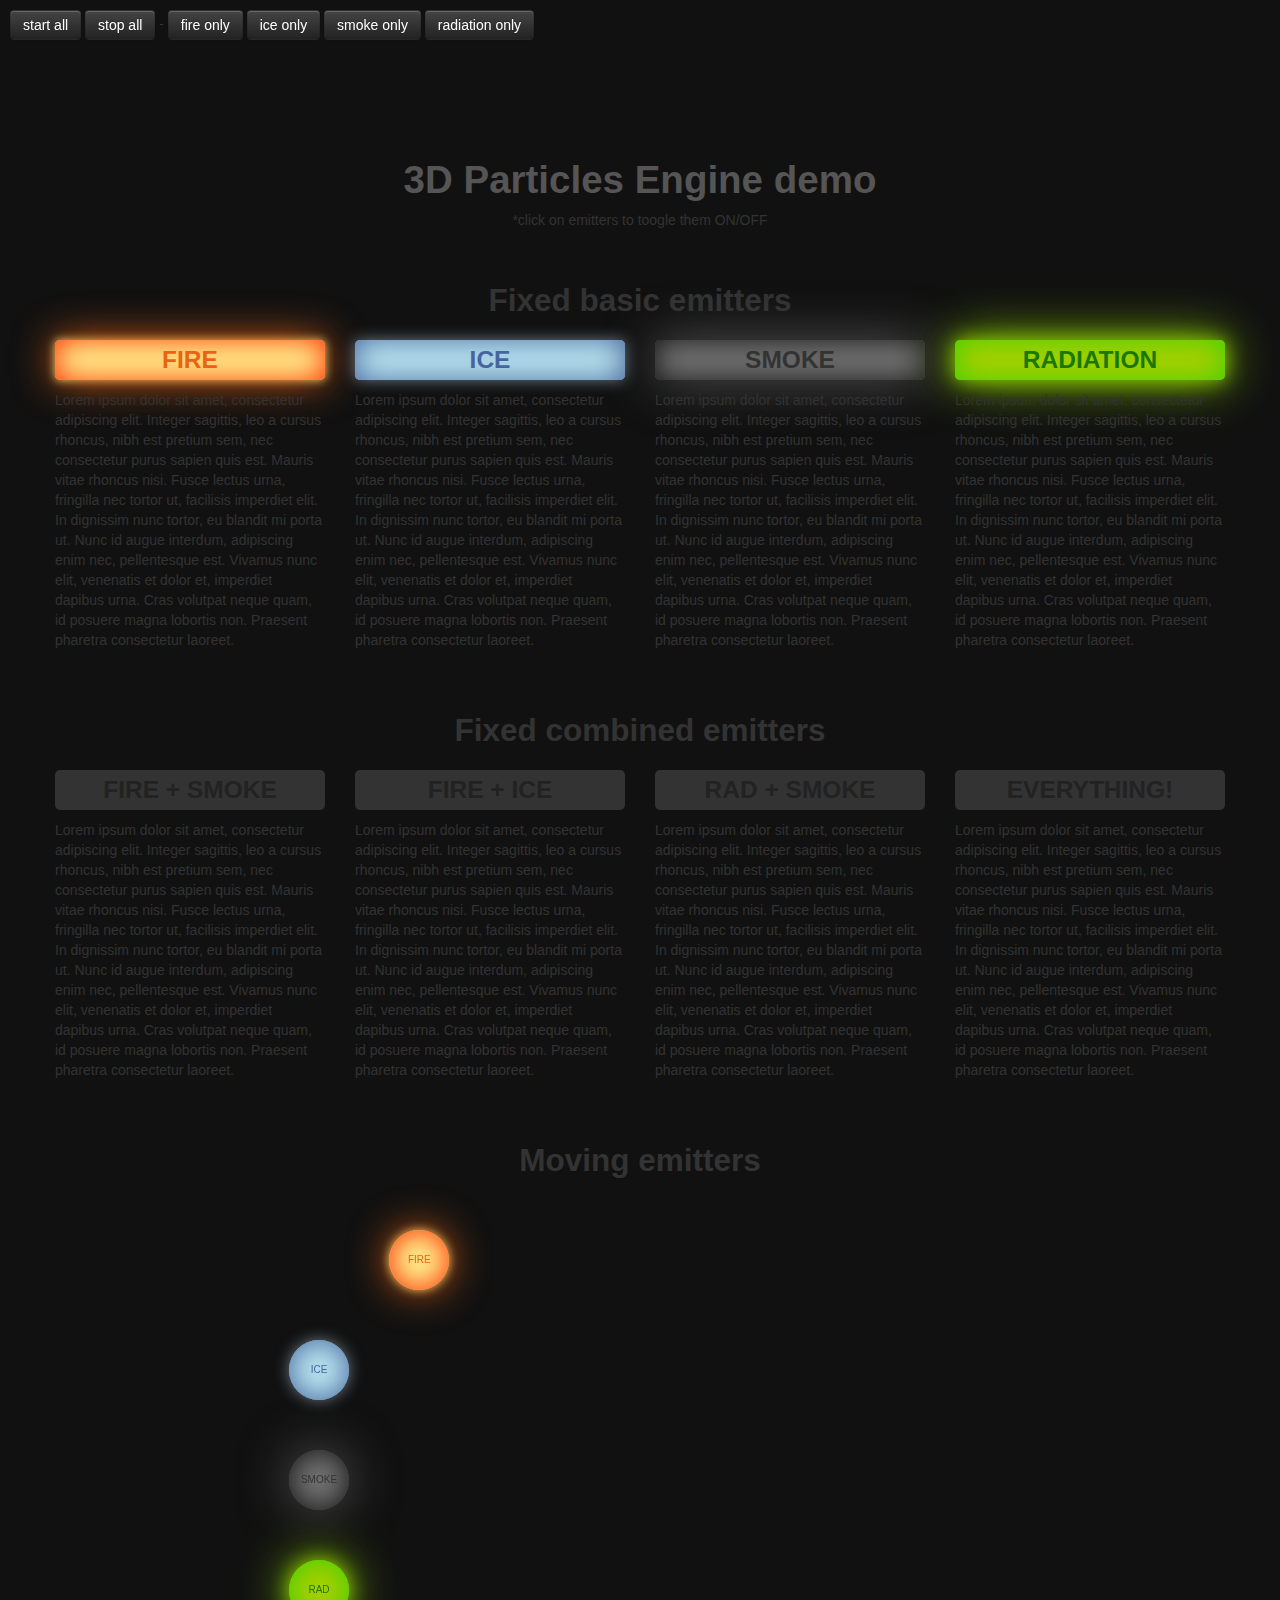
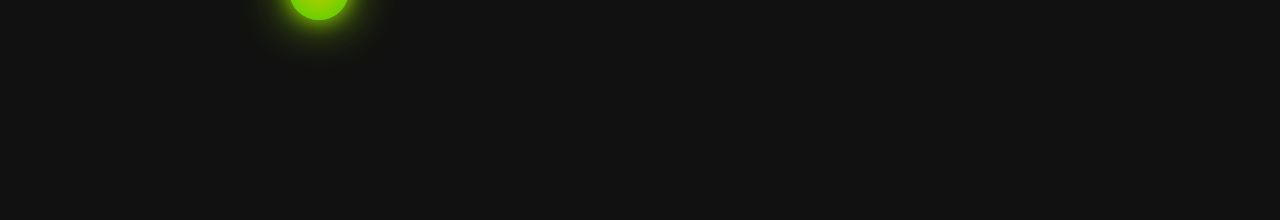
==== demo/index.html @ b03561ae "Move files and improve everything" ====
<!DOCTYPE HTML>
<html>
<head>
    <meta http-equiv="Content-Type" content="text/html; charset=utf-8">
    <meta name="viewport" content="width=device-width, initial-scale=1.0">
    <title>Particles Engine - demo</title>

    <!-- CSS stylesheets -->
    <link href="../lib/vendor/bootstrap/css/bootstrap.min.css" rel="stylesheet" type="text/css">
    <link href="../lib/vendor/bootstrap/css/bootstrap-responsive.min.css" rel="stylesheet" type="text/css">
    <link href="../lib/particles-engine/style.css" rel="stylesheet" type="text/css">
    <link href="styles/all.css" rel="stylesheet" type="text/css">
</head>

<body>
    <div id="particles"></div>

    <div class="container" id="demo">
        <div id="demo-nav">
            <a href="javascript: pe.startEmitters();" class="btn btn-inverse">start all</a>
            <a href="javascript: pe.stopEmitters();" class="btn btn-inverse">stop all</a>
            -
            <a href="javascript: onlyType('fire');" class="btn btn-inverse">fire only</a>
            <a href="javascript: onlyType('ice');" class="btn btn-inverse">ice only</a>
            <a href="javascript: onlyType('smoke');" class="btn btn-inverse">smoke only</a>
            <a href="javascript: onlyType('radiation');" class="btn btn-inverse">radiation only</a>
        </div>

        <div id="demo-content">
            <h1>3D Particles Engine demo</h1>
            <div class="help">*click on emitters to toogle them ON/OFF</div>
            <h2>Fixed basic emitters</h2>
            <div class="row">
                <div class="span3">
                    <h3 id="fireTitle" class="fire emitter">FIRE</h3>
                    <p>Lorem ipsum dolor sit amet, consectetur adipiscing elit. Integer sagittis, leo a cursus rhoncus, nibh est pretium sem, nec consectetur purus sapien quis est. Mauris vitae rhoncus nisi. Fusce lectus urna, fringilla nec tortor ut, facilisis imperdiet elit. In dignissim nunc tortor, eu blandit mi porta ut. Nunc id augue interdum, adipiscing enim nec, pellentesque est. Vivamus nunc elit, venenatis et dolor et, imperdiet dapibus urna. Cras volutpat neque quam, id posuere magna lobortis non. Praesent pharetra consectetur laoreet.</p>
                    
                </div>
                <div class="span3">
                    <h3 id="iceTitle" class="ice emitter">ICE</h3>
                    <p>Lorem ipsum dolor sit amet, consectetur adipiscing elit. Integer sagittis, leo a cursus rhoncus, nibh est pretium sem, nec consectetur purus sapien quis est. Mauris vitae rhoncus nisi. Fusce lectus urna, fringilla nec tortor ut, facilisis imperdiet elit. In dignissim nunc tortor, eu blandit mi porta ut. Nunc id augue interdum, adipiscing enim nec, pellentesque est. Vivamus nunc elit, venenatis et dolor et, imperdiet dapibus urna. Cras volutpat neque quam, id posuere magna lobortis non. Praesent pharetra consectetur laoreet.</p>
                </div>
                <div class="span3">
                    <h3 id="smokeTitle" class="smoke emitter">SMOKE</h3>
                    <p>Lorem ipsum dolor sit amet, consectetur adipiscing elit. Integer sagittis, leo a cursus rhoncus, nibh est pretium sem, nec consectetur purus sapien quis est. Mauris vitae rhoncus nisi. Fusce lectus urna, fringilla nec tortor ut, facilisis imperdiet elit. In dignissim nunc tortor, eu blandit mi porta ut. Nunc id augue interdum, adipiscing enim nec, pellentesque est. Vivamus nunc elit, venenatis et dolor et, imperdiet dapibus urna. Cras volutpat neque quam, id posuere magna lobortis non. Praesent pharetra consectetur laoreet.</p>
                </div>
                <div class="span3">
                    <h3 id="radiationTitle" class="radiation emitter">RADIATION</h3>
                    <p>Lorem ipsum dolor sit amet, consectetur adipiscing elit. Integer sagittis, leo a cursus rhoncus, nibh est pretium sem, nec consectetur purus sapien quis est. Mauris vitae rhoncus nisi. Fusce lectus urna, fringilla nec tortor ut, facilisis imperdiet elit. In dignissim nunc tortor, eu blandit mi porta ut. Nunc id augue interdum, adipiscing enim nec, pellentesque est. Vivamus nunc elit, venenatis et dolor et, imperdiet dapibus urna. Cras volutpat neque quam, id posuere magna lobortis non. Praesent pharetra consectetur laoreet.</p>
                </div>
            </div>

            <h2>Fixed combined emitters</h2>
            <div class="row">
                <div class="span3">
                    <h3 id="combined1" class="neutral emitter">FIRE + SMOKE</h3>
                    <p>Lorem ipsum dolor sit amet, consectetur adipiscing elit. Integer sagittis, leo a cursus rhoncus, nibh est pretium sem, nec consectetur purus sapien quis est. Mauris vitae rhoncus nisi. Fusce lectus urna, fringilla nec tortor ut, facilisis imperdiet elit. In dignissim nunc tortor, eu blandit mi porta ut. Nunc id augue interdum, adipiscing enim nec, pellentesque est. Vivamus nunc elit, venenatis et dolor et, imperdiet dapibus urna. Cras volutpat neque quam, id posuere magna lobortis non. Praesent pharetra consectetur laoreet.</p>
                    
                </div>
                <div class="span3">
                    <h3 id="combined2" class="neutral emitter">FIRE + ICE</h3>
                    <p>Lorem ipsum dolor sit amet, consectetur adipiscing elit. Integer sagittis, leo a cursus rhoncus, nibh est pretium sem, nec consectetur purus sapien quis est. Mauris vitae rhoncus nisi. Fusce lectus urna, fringilla nec tortor ut, facilisis imperdiet elit. In dignissim nunc tortor, eu blandit mi porta ut. Nunc id augue interdum, adipiscing enim nec, pellentesque est. Vivamus nunc elit, venenatis et dolor et, imperdiet dapibus urna. Cras volutpat neque quam, id posuere magna lobortis non. Praesent pharetra consectetur laoreet.</p>
                </div>
                <div class="span3">
                    <h3 id="combined3" class="neutral emitter">RAD + SMOKE</h3>
                    <p>Lorem ipsum dolor sit amet, consectetur adipiscing elit. Integer sagittis, leo a cursus rhoncus, nibh est pretium sem, nec consectetur purus sapien quis est. Mauris vitae rhoncus nisi. Fusce lectus urna, fringilla nec tortor ut, facilisis imperdiet elit. In dignissim nunc tortor, eu blandit mi porta ut. Nunc id augue interdum, adipiscing enim nec, pellentesque est. Vivamus nunc elit, venenatis et dolor et, imperdiet dapibus urna. Cras volutpat neque quam, id posuere magna lobortis non. Praesent pharetra consectetur laoreet.</p>
                </div>
                <div class="span3">
                    <h3 id="combined4" class="neutral emitter">EVERYTHING!</h3>
                    <p>Lorem ipsum dolor sit amet, consectetur adipiscing elit. Integer sagittis, leo a cursus rhoncus, nibh est pretium sem, nec consectetur purus sapien quis est. Mauris vitae rhoncus nisi. Fusce lectus urna, fringilla nec tortor ut, facilisis imperdiet elit. In dignissim nunc tortor, eu blandit mi porta ut. Nunc id augue interdum, adipiscing enim nec, pellentesque est. Vivamus nunc elit, venenatis et dolor et, imperdiet dapibus urna. Cras volutpat neque quam, id posuere magna lobortis non. Praesent pharetra consectetur laoreet.</p>
                </div>
            </div>

            <h2>Moving emitters</h2>
            <div id="fireBall" class="fire moving emitter">FIRE</div>
            <div id="iceBall" class="ice moving emitter">ICE</div>
            <div id="smokeBall" class="smoke moving emitter">SMOKE</div>
            <div id="radiationBall" class="radiation moving emitter">RAD</div>
        </div>
    </div>

    <!-- JavaScript files -->
    <script src="../lib/vendor/jquery-2.0.2.min.js"></script>
    <script src="../lib/vendor/greensock/TweenMax.min.js"></script>
    <script src="../lib/vendor/bootstrap/js/bootstrap.min.js"></script>
    <script src="../lib/particles-engine/ParticlesEngine.js"></script>
    <script src="../lib/particles-engine/ParticlesEmitter.js"></script>
    <script src="../lib/particles-engine/Particle.js"></script>
    <script src="../lib/particles-engine/Vector.js"></script>
    <script src="js/start.js"></script>
</body>
</html>
---- lib/particles-engine/style.css ----
.particle
{
	position: absolute;
	top: 0px;
	left: 0px;
	display: block;
	min-width: 1px;
	min-height: 1px;
	font-size: 10px;
}

.particle.default
{
	/*box-shadow: rgba(255,255,255, 0.75) 0px 0px 10px, rgba(0,0,0, 0.3) 0px 0px 3px inset;*/
	background: rgba(255,255,255, 1);
}

.particle.fire
{
	/*box-shadow: rgba(255,249,77, 0.75) 0px 0px 10px, rgba(0,0,0, 0.3) 0px 0px 3px inset;
	background: #FAAF2D;*/
}
---- demo/styles/all.css ----
body{background:#111}#demo #demo-nav{position:fixed;top:0;left:0;z-index:99999;padding:10px}#demo #demo-content{padding:150px 0}#demo #demo-content h1{text-align:center;color:#555}#demo #demo-content h2{margin-top:50px;text-align:center}#demo #demo-content h2:first-child{margin-top:0}#demo #demo-content .help{text-align:center}#particles{pointer-events:none;position:absolute;z-index:1;top:0;left:0;overflow:hidden;width:100%;height:100%}h3.emitter{border-radius:5px;text-align:center}.emitter.moving{border-radius:30px;position:relative;z-index:0;left:20%;width:60px;height:60px;margin:50px 0;background:#333;font-size:10px;text-align:center;line-height:60px;color:#ddd}.emitter.neutral{background-color:#333;color:#222}.emitter.fire{box-shadow:#ff2a00 0 0 30px inset,#e86413 0 0 40px,#fff891 0 0 10px;background-color:#fff891;color:#e86413}.emitter.ice{box-shadow:#44659e 0 0 30px inset,rgba(204,231,255,0.5) 0 0 15px;background-color:#bfe9f2;color:#44659e}.emitter.smoke{box-shadow:#111 0 0 30px inset,#555 0 0 50px;background-color:#777;color:#333}.emitter.radiation{box-shadow:#3bcf00 0 0 30px inset,#8dcf00 0 0 50px,#8dcf00 0 0 20px;background-color:#b0cf00;color:#1a7800}.emitter.default{box-shadow:#111 0 0 10px inset,#555 0 0 20px;background-color:#777;color:#fff}
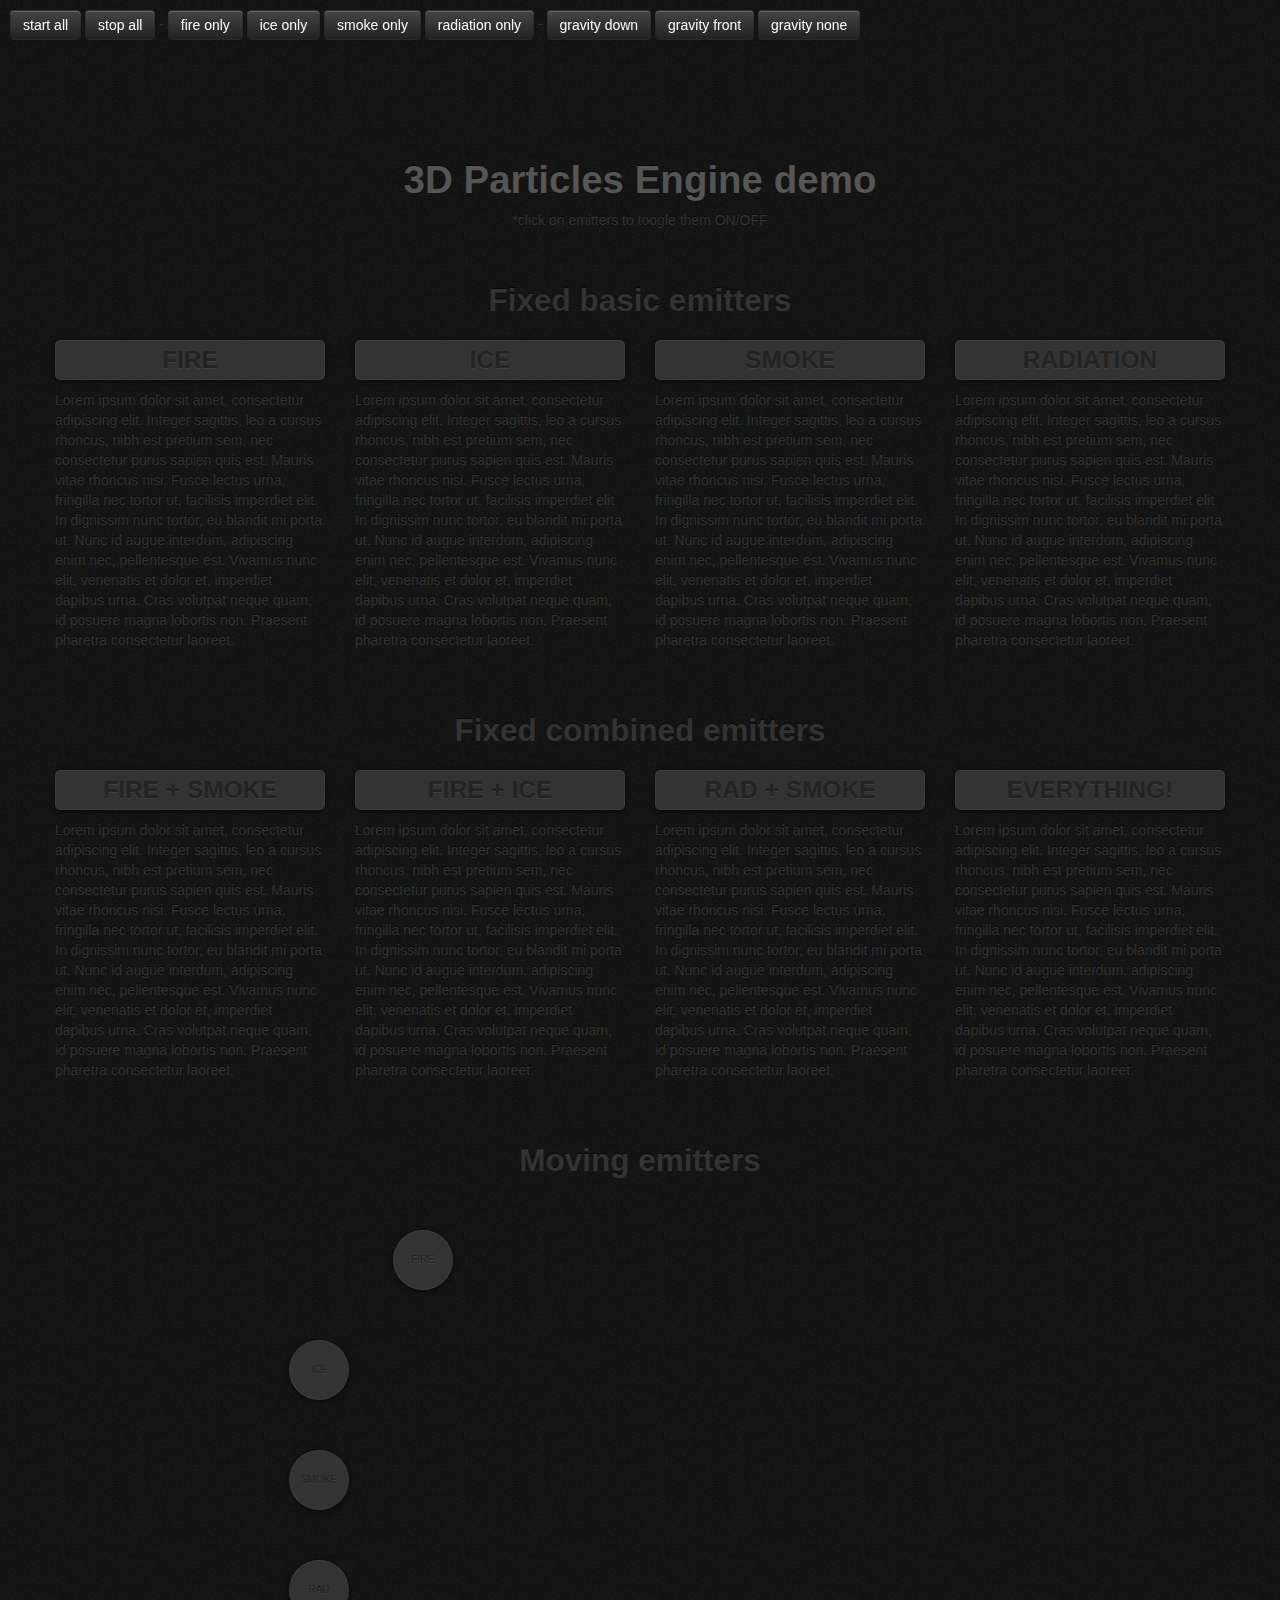
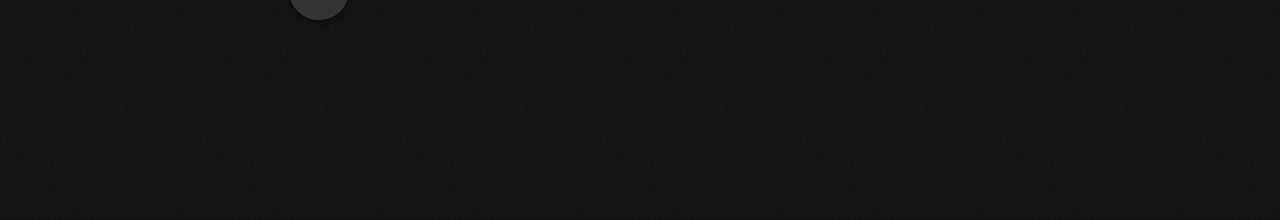
==== commit c20f537c: "Update perspective origin when scroll occurs" ====
--- a/demo/index.html
+++ b/demo/index.html
@@ -24,6 +24,10 @@
             <a href="javascript: onlyType('ice');" class="btn btn-inverse">ice only</a>
             <a href="javascript: onlyType('smoke');" class="btn btn-inverse">smoke only</a>
             <a href="javascript: onlyType('radiation');" class="btn btn-inverse">radiation only</a>
+            -
+            <a href="javascript:void(0);" onclick="pe.params.gravity = new Vector(0,300,0);" class="btn btn-inverse">gravity down</a>
+            <a href="javascript:void(0);" onclick="pe.params.gravity = new Vector(0,0,-300);" class="btn btn-inverse">gravity front</a>
+            <a href="javascript:void(0);" onclick="pe.params.gravity = new Vector(0,0,0);" class="btn btn-inverse">gravity none</a>
         </div>
 
         <div id="demo-content">
--- a/demo/styles/all.css
+++ b/demo/styles/all.css
@@ -1 +1 @@
-body{background:#111}#demo #demo-nav{position:fixed;top:0;left:0;z-index:99999;padding:10px}#demo #demo-content{padding:150px 0}#demo #demo-content h1{text-align:center;color:#555}#demo #demo-content h2{margin-top:50px;text-align:center}#demo #demo-content h2:first-child{margin-top:0}#demo #demo-content .help{text-align:center}#particles{pointer-events:none;position:absolute;z-index:1;top:0;left:0;overflow:hidden;width:100%;height:100%}h3.emitter{border-radius:5px;text-align:center}.emitter.moving{border-radius:30px;position:relative;z-index:0;left:20%;width:60px;height:60px;margin:50px 0;background:#333;font-size:10px;text-align:center;line-height:60px;color:#ddd}.emitter.neutral{background-color:#333;color:#222}.emitter.fire{box-shadow:#ff2a00 0 0 30px inset,#e86413 0 0 40px,#fff891 0 0 10px;background-color:#fff891;color:#e86413}.emitter.ice{box-shadow:#44659e 0 0 30px inset,rgba(204,231,255,0.5) 0 0 15px;background-color:#bfe9f2;color:#44659e}.emitter.smoke{box-shadow:#111 0 0 30px inset,#555 0 0 50px;background-color:#777;color:#333}.emitter.radiation{box-shadow:#3bcf00 0 0 30px inset,#8dcf00 0 0 50px,#8dcf00 0 0 20px;background-color:#b0cf00;color:#1a7800}.emitter.default{box-shadow:#111 0 0 10px inset,#555 0 0 20px;background-color:#777;color:#fff}+body{background:#111 url(../images/bg.jpg) center repeat}#demo #demo-nav{position:fixed;top:0;left:0;z-index:99999;padding:10px}#demo #demo-content{text-shadow:rgba(0,0,0,0.5) 0 -1px 0;padding:150px 0}#demo #demo-content h1{text-align:center;color:#555}#demo #demo-content h2{margin-top:50px;text-align:center}#demo #demo-content h2:first-child{margin-top:0}#demo #demo-content .help{text-align:center}#particles{pointer-events:none;position:absolute;z-index:1;top:0;left:0;overflow:hidden;width:100%;height:100%}h3.emitter{border-radius:5px;text-align:center}.emitter{transition:box-shadow .5s ease-in-out,background .5s ease-in-out,color .5s ease-in-out;text-shadow:rgba(255,255,255,0.08) 0 1px 0;box-shadow:rgba(0,0,0,0.7) 0 1px 5px,rgba(255,255,255,0.05) 0 0 0 1px inset;background-color:#333;color:#222}.emitter.moving{border-radius:30px;position:relative;z-index:0;left:20%;width:60px;height:60px;margin:50px 0;background:#333;font-size:10px;text-align:center;line-height:60px}.emitter:hover{background-color:#555;color:#333}.emitter.emitting.neutral{background-color:#555;color:#333}.emitter.emitting.fire{box-shadow:rgba(255,255,255,0.05) 0 0 0 1px inset,#ff2a00 0 0 30px inset,#e86413 0 0 40px,#fff891 0 0 10px;background-color:#fff891;color:#e86413}.emitter.emitting.ice{box-shadow:rgba(255,255,255,0.05) 0 0 0 1px inset,#44659e 0 0 30px inset,rgba(204,231,255,0.5) 0 0 15px;background-color:#bfe9f2;color:#44659e}.emitter.emitting.smoke{box-shadow:rgba(255,255,255,0.05) 0 0 0 1px inset,#111 0 0 30px inset,#555 0 0 50px;background-color:#777;color:#333}.emitter.emitting.radiation{box-shadow:rgba(255,255,255,0.05) 0 0 0 1px inset,#3bcf00 0 0 30px inset,#8dcf00 0 0 20px;background-color:#b0cf00;color:#1a7800}.emitter.emitting.default{box-shadow:#111 0 0 10px inset,#555 0 0 20px;background-color:#777;color:#fff}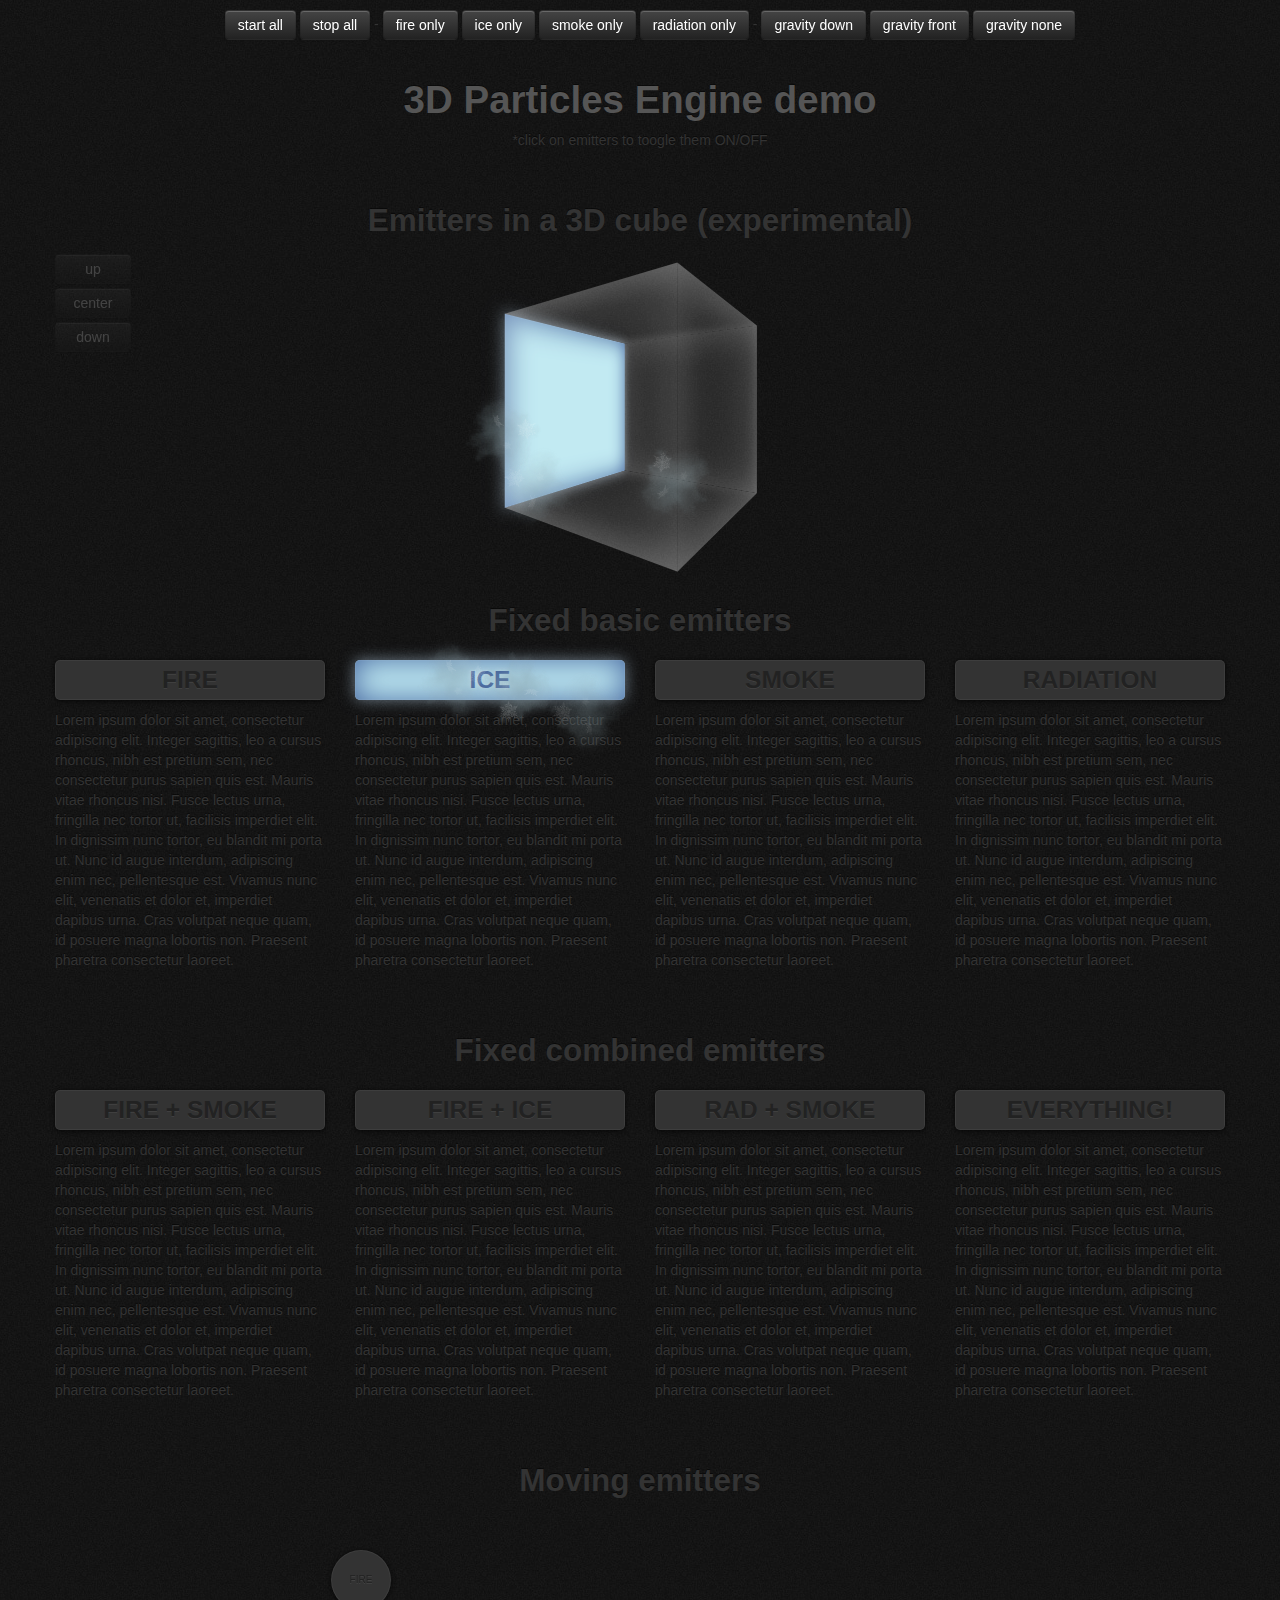
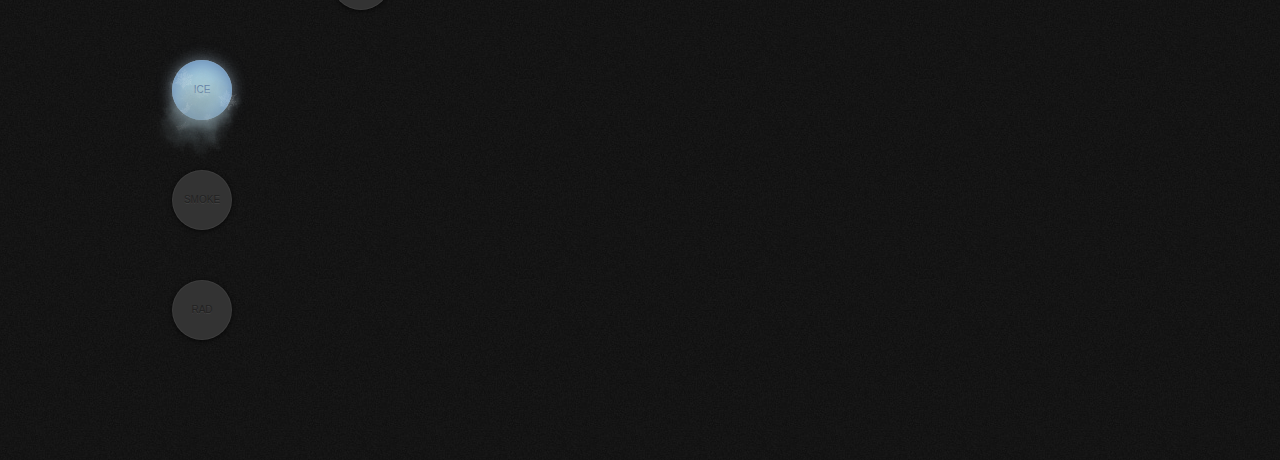
==== commit 14631c9b: "Add a 3D cube in the demo for new features testing" ====
--- a/demo/index.html
+++ b/demo/index.html
@@ -17,22 +17,42 @@
 
     <div class="container" id="demo">
         <div id="demo-nav">
-            <a href="javascript: pe.startEmitters();" class="btn btn-inverse">start all</a>
-            <a href="javascript: pe.stopEmitters();" class="btn btn-inverse">stop all</a>
+            <a href="javascript:void(0);" onclick="pe.startEmitters();" class="btn btn-inverse">start all</a>
+            <a href="javascript:void(0);" onclick="pe.stopEmitters();" class="btn btn-inverse">stop all</a>
             -
-            <a href="javascript: onlyType('fire');" class="btn btn-inverse">fire only</a>
-            <a href="javascript: onlyType('ice');" class="btn btn-inverse">ice only</a>
-            <a href="javascript: onlyType('smoke');" class="btn btn-inverse">smoke only</a>
-            <a href="javascript: onlyType('radiation');" class="btn btn-inverse">radiation only</a>
+            <a href="javascript:void(0);" onclick="onlyType('fire');" class="btn btn-inverse">fire only</a>
+            <a href="javascript:void(0);" onclick="onlyType('ice');" class="btn btn-inverse" id="auto-click">ice only</a>
+            <a href="javascript:void(0);" onclick="onlyType('smoke');" class="btn btn-inverse">smoke only</a>
+            <a href="javascript:void(0);" onclick="onlyType('radiation');" class="btn btn-inverse">radiation only</a>
             -
             <a href="javascript:void(0);" onclick="pe.params.gravity = new Vector(0,300,0);" class="btn btn-inverse">gravity down</a>
-            <a href="javascript:void(0);" onclick="pe.params.gravity = new Vector(0,0,-300);" class="btn btn-inverse">gravity front</a>
+            <a href="javascript:void(0);" onclick="pe.params.gravity = new Vector(0,0,-500);" class="btn btn-inverse">gravity front</a>
             <a href="javascript:void(0);" onclick="pe.params.gravity = new Vector(0,0,0);" class="btn btn-inverse">gravity none</a>
         </div>
 
         <div id="demo-content">
             <h1>3D Particles Engine demo</h1>
             <div class="help">*click on emitters to toogle them ON/OFF</div>
+
+            <h2>Emitters in a 3D cube (experimental)</h2>
+
+            <div class="scene3D">
+                <div id="cubeNav">
+                    <a href="javascript:void(0);" onclick="TweenMax.to('.cube', 1, {rotationX: '90deg'});" class="btn btn-inverse">up</a>
+                    <a href="javascript:void(0);" onclick="TweenMax.to('.cube', 1, {rotationX: '0deg'});" class="btn btn-inverse">center</a>
+                    <a href="javascript:void(0);" onclick="TweenMax.to('.cube', 1, {rotationX: '-90deg'});" class="btn btn-inverse">down</a>
+                </div>
+                <div class="cube">
+                    <!-- <div id="cubeEmitter" class="fire emitter">FIRE</div> -->
+                    <div class="face front fire emitter" id="cubeEmitterFront">FIRE</div>
+                    <div class="face back ice emitter" id="cubeEmitterBack">ICE</div>
+                    <div class="face top emitter" id="cubeEmitterTop"></div>
+                    <div class="face bottom emitter" id="cubeEmitterBottom"></div>
+                    <div class="face left smoke emitter" id="cubeEmitterLeft">SMOKE</div>
+                    <div class="face right radiation emitter" id="cubeEmitterRight">RADIATION</div>
+                </div>
+            </div>
+
             <h2>Fixed basic emitters</h2>
             <div class="row">
                 <div class="span3">
--- a/demo/styles/all.css
+++ b/demo/styles/all.css
@@ -1 +1 @@
-body{background:#111 url(../images/bg.jpg) center repeat}#demo #demo-nav{position:fixed;top:0;left:0;z-index:99999;padding:10px}#demo #demo-content{text-shadow:rgba(0,0,0,0.5) 0 -1px 0;padding:150px 0}#demo #demo-content h1{text-align:center;color:#555}#demo #demo-content h2{margin-top:50px;text-align:center}#demo #demo-content h2:first-child{margin-top:0}#demo #demo-content .help{text-align:center}#particles{pointer-events:none;position:absolute;z-index:1;top:0;left:0;overflow:hidden;width:100%;height:100%}h3.emitter{border-radius:5px;text-align:center}.emitter{transition:box-shadow .5s ease-in-out,background .5s ease-in-out,color .5s ease-in-out;text-shadow:rgba(255,255,255,0.08) 0 1px 0;box-shadow:rgba(0,0,0,0.7) 0 1px 5px,rgba(255,255,255,0.05) 0 0 0 1px inset;background-color:#333;color:#222}.emitter.moving{border-radius:30px;position:relative;z-index:0;left:20%;width:60px;height:60px;margin:50px 0;background:#333;font-size:10px;text-align:center;line-height:60px}.emitter:hover{background-color:#555;color:#333}.emitter.emitting.neutral{background-color:#555;color:#333}.emitter.emitting.fire{box-shadow:rgba(255,255,255,0.05) 0 0 0 1px inset,#ff2a00 0 0 30px inset,#e86413 0 0 40px,#fff891 0 0 10px;background-color:#fff891;color:#e86413}.emitter.emitting.ice{box-shadow:rgba(255,255,255,0.05) 0 0 0 1px inset,#44659e 0 0 30px inset,rgba(204,231,255,0.5) 0 0 15px;background-color:#bfe9f2;color:#44659e}.emitter.emitting.smoke{box-shadow:rgba(255,255,255,0.05) 0 0 0 1px inset,#111 0 0 30px inset,#555 0 0 50px;background-color:#777;color:#333}.emitter.emitting.radiation{box-shadow:rgba(255,255,255,0.05) 0 0 0 1px inset,#3bcf00 0 0 30px inset,#8dcf00 0 0 20px;background-color:#b0cf00;color:#1a7800}.emitter.emitting.default{box-shadow:#111 0 0 10px inset,#555 0 0 20px;background-color:#777;color:#fff}+body{background:#111 url(../images/bg.jpg) center repeat}#demo #demo-nav{position:fixed;top:0;left:0;width:100%;z-index:99999;padding:10px;text-align:center}#demo #demo-content{text-shadow:rgba(0,0,0,0.5) 0 -1px 0;padding:70px 0}#demo #demo-content h1{text-align:center;color:#555}#demo #demo-content h2{margin-top:50px;text-align:center}#demo #demo-content h2:first-child{margin-top:0}#demo #demo-content .help{text-align:center}#particles{pointer-events:none;position:absolute;z-index:1;top:0;left:0;overflow:hidden;width:100%;height:100%}h3.emitter{border-radius:5px;text-align:center}.emitter{transition:box-shadow .5s ease-in-out,background .5s ease-in-out,color .5s ease-in-out,text-shadow .5s ease-in-out;text-shadow:rgba(255,255,255,0.08) 0 1px 0;box-shadow:rgba(0,0,0,0.7) 0 1px 5px,rgba(255,255,255,0.05) 0 0 0 1px inset;background-color:#333;color:#222}.emitter.moving{border-radius:30px;position:relative;z-index:0;left:10%;width:60px;height:60px;margin:50px 0;background:#333;font-size:10px;text-align:center;line-height:60px}.emitter:hover{background-color:#555;color:#333}.emitter.emitting{text-shadow:rgba(255,255,255,0.3) 0 0 5px!important}.emitter.emitting.neutral{background-color:#555;color:#333}.emitter.emitting.fire{box-shadow:rgba(255,255,255,0.05) 0 0 0 1px inset,#ff2a00 0 0 30px inset,#e86413 0 0 40px,#fff891 0 0 10px;background-color:#fff891;color:#e86413}.emitter.emitting.ice{box-shadow:rgba(255,255,255,0.05) 0 0 0 1px inset,#44659e 0 0 30px inset,rgba(204,231,255,0.5) 0 0 15px;background-color:#bfe9f2;color:#44659e}.emitter.emitting.smoke{box-shadow:rgba(255,255,255,0.05) 0 0 0 1px inset,#111 0 0 30px inset,#555 0 0 50px;background-color:#777;color:#333}.emitter.emitting.radiation{box-shadow:rgba(255,255,255,0.05) 0 0 0 1px inset,#3bcf00 0 0 30px inset,#8dcf00 0 0 20px;background-color:#b0cf00;color:#1a7800}.emitter.emitting.default{box-shadow:#111 0 0 10px inset,#555 0 0 20px;background-color:#777;color:#fff}.scene3D{perspective:300px;parspective-origin:50% 50%;transform-style:preserve-3d;position:relative;padding:70px 0 50px 0}.scene3D #cubeNav{transition:opacity .25s ease-in-out;opacity:.2;position:absolute;top:0;left:0;z-index:999}.scene3D #cubeNav a{display:block;width:50px;margin:4px 0}.scene3D:hover #cubeNav{opacity:1}.cube{transform-style:preserve-3d;transform:rotate3D(0,0,0,40deg);position:relative;width:180px;height:180px;margin:0 auto}.cube .face{transform-style:preserve-3d;box-shadow:rgba(255,255,255,0.2) 0 0 50px inset;text-shadow:#111 0 0 10px;position:absolute;top:0;left:0;width:180px;height:180px;background:rgba(255,255,255,0.05);font-size:13px;line-height:180px;text-align:center;color:#111;text-indent:-999px;overflow:hidden}.cube .face:hover{text-indent:0}.cube .face.front{transform:rotate3D(0,0,0,0deg) translate3d(0,0,90px)}.cube .face.back{transform:rotate3D(1,0,0,180deg) translate3d(0,0,90px)}.cube .face.top{transform:rotate3D(1,0,0,90deg) translate3d(0,0,90px)}.cube .face.bottom{transform:rotate3D(1,0,0,-90deg) translate3d(0,0,90px)}.cube .face.left{transform:rotate3D(0,1,0,-90deg) translate3d(0,0,90px)}.cube .face.right{transform:rotate3D(0,1,0,90deg) translate3d(0,0,90px)}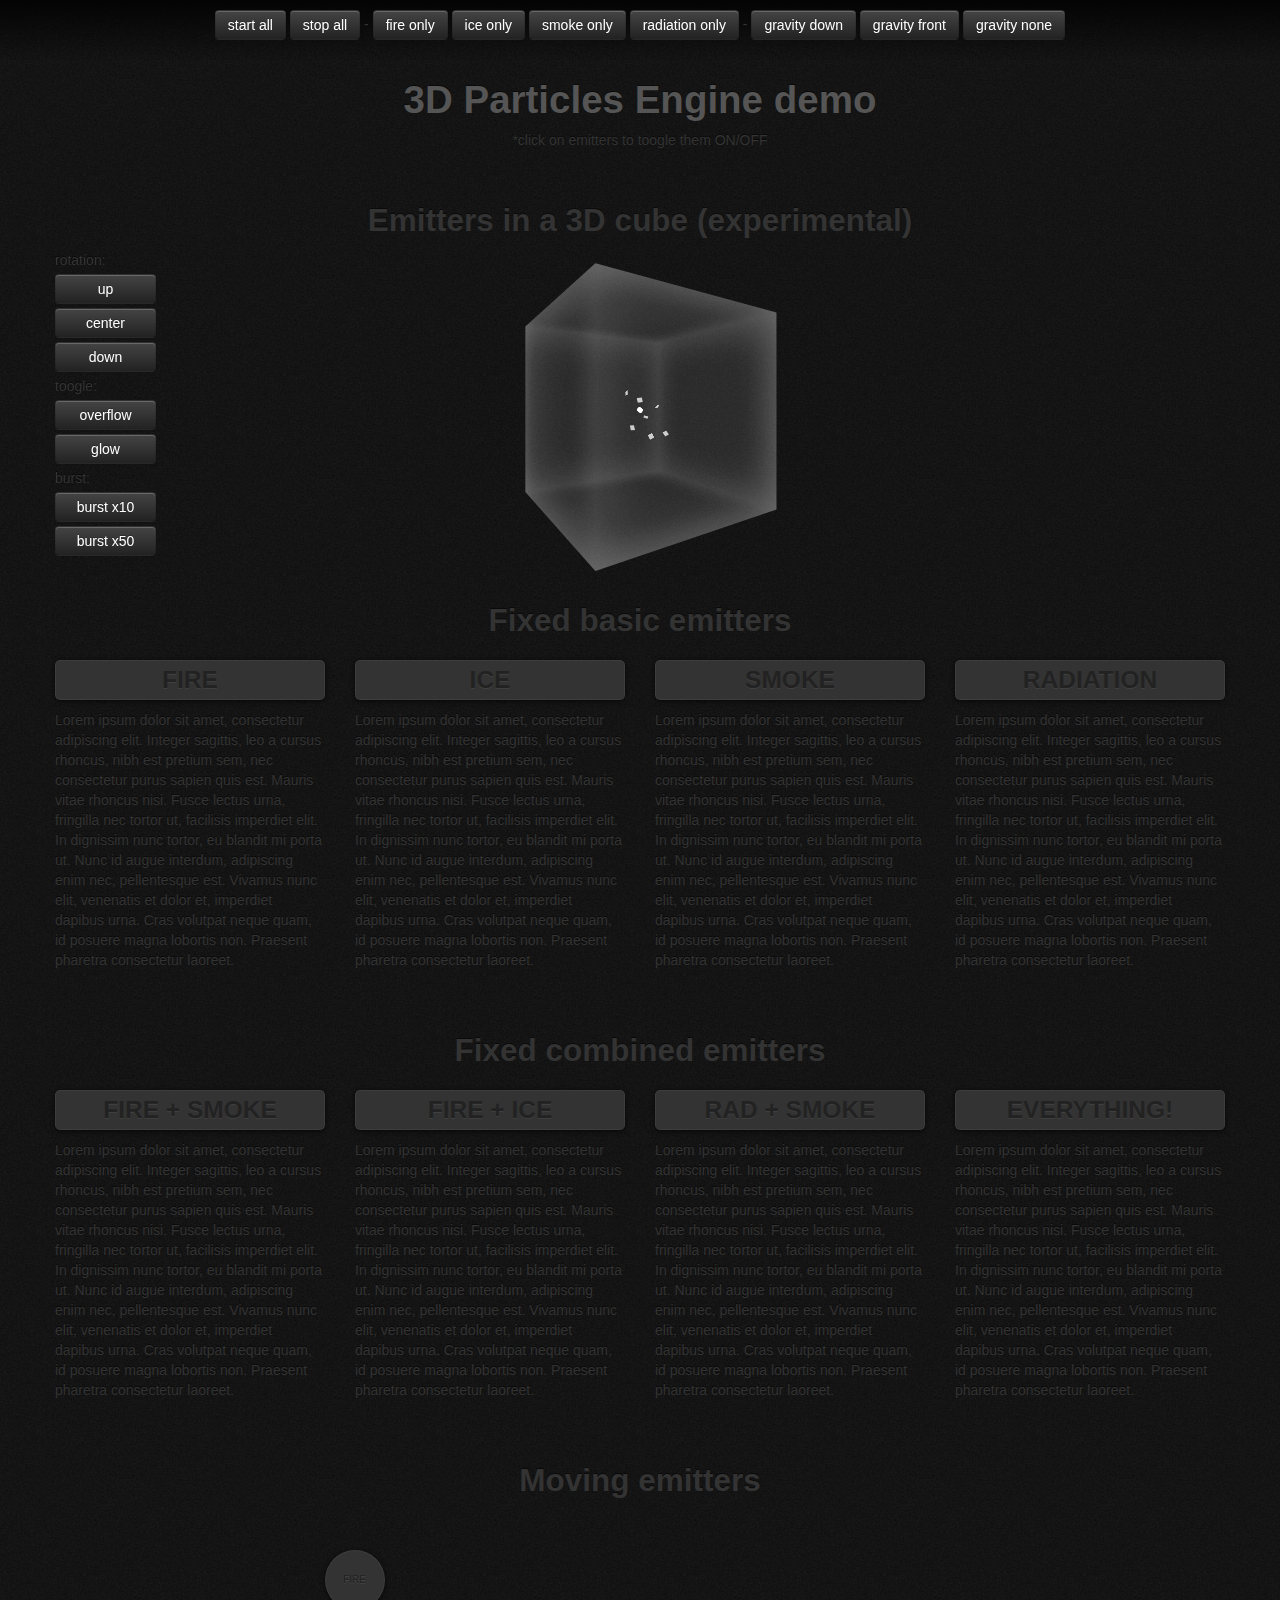
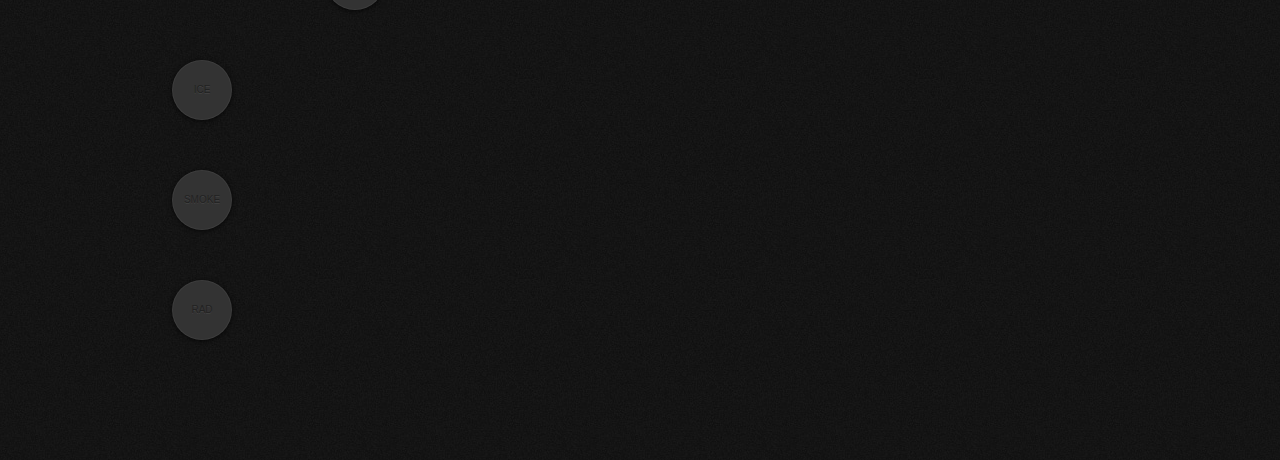
==== commit 1d4a0e01: "Enables particles positionned in parent emitter (not perfect yet)" ====
--- a/demo/index.html
+++ b/demo/index.html
@@ -13,93 +13,100 @@
 </head>
 
 <body>
-    <div id="particles"></div>
-
-    <div class="container" id="demo">
-        <div id="demo-nav">
-            <a href="javascript:void(0);" onclick="pe.startEmitters();" class="btn btn-inverse">start all</a>
-            <a href="javascript:void(0);" onclick="pe.stopEmitters();" class="btn btn-inverse">stop all</a>
-            -
-            <a href="javascript:void(0);" onclick="onlyType('fire');" class="btn btn-inverse">fire only</a>
-            <a href="javascript:void(0);" onclick="onlyType('ice');" class="btn btn-inverse" id="auto-click">ice only</a>
-            <a href="javascript:void(0);" onclick="onlyType('smoke');" class="btn btn-inverse">smoke only</a>
-            <a href="javascript:void(0);" onclick="onlyType('radiation');" class="btn btn-inverse">radiation only</a>
-            -
-            <a href="javascript:void(0);" onclick="pe.params.gravity = new Vector(0,300,0);" class="btn btn-inverse">gravity down</a>
-            <a href="javascript:void(0);" onclick="pe.params.gravity = new Vector(0,0,-500);" class="btn btn-inverse">gravity front</a>
-            <a href="javascript:void(0);" onclick="pe.params.gravity = new Vector(0,0,0);" class="btn btn-inverse">gravity none</a>
-        </div>
-
-        <div id="demo-content">
-            <h1>3D Particles Engine demo</h1>
-            <div class="help">*click on emitters to toogle them ON/OFF</div>
-
-            <h2>Emitters in a 3D cube (experimental)</h2>
-
-            <div class="scene3D">
-                <div id="cubeNav">
-                    <a href="javascript:void(0);" onclick="TweenMax.to('.cube', 1, {rotationX: '90deg'});" class="btn btn-inverse">up</a>
-                    <a href="javascript:void(0);" onclick="TweenMax.to('.cube', 1, {rotationX: '0deg'});" class="btn btn-inverse">center</a>
-                    <a href="javascript:void(0);" onclick="TweenMax.to('.cube', 1, {rotationX: '-90deg'});" class="btn btn-inverse">down</a>
-                </div>
-                <div class="cube">
-                    <!-- <div id="cubeEmitter" class="fire emitter">FIRE</div> -->
-                    <div class="face front fire emitter" id="cubeEmitterFront">FIRE</div>
-                    <div class="face back ice emitter" id="cubeEmitterBack">ICE</div>
-                    <div class="face top emitter" id="cubeEmitterTop"></div>
-                    <div class="face bottom emitter" id="cubeEmitterBottom"></div>
-                    <div class="face left smoke emitter" id="cubeEmitterLeft">SMOKE</div>
-                    <div class="face right radiation emitter" id="cubeEmitterRight">RADIATION</div>
-                </div>
+    <div id="demo">
+        <div class="container">
+            <div id="demo-nav">
+                <a href="javascript:void(0);" onclick="pe.startEmitters();" class="btn btn-inverse">start all</a>
+                <a href="javascript:void(0);" onclick="pe.stopEmitters();" class="btn btn-inverse">stop all</a>
+                -
+                <a href="javascript:void(0);" onclick="onlyType('fire');" class="btn btn-inverse">fire only</a>
+                <a href="javascript:void(0);" onclick="onlyType('ice');" class="btn btn-inverse" id="auto-click">ice only</a>
+                <a href="javascript:void(0);" onclick="onlyType('smoke');" class="btn btn-inverse">smoke only</a>
+                <a href="javascript:void(0);" onclick="onlyType('radiation');" class="btn btn-inverse">radiation only</a>
+                -
+                <a href="javascript:void(0);" onclick="pe.params.gravity = new Vector(0,300,0);" class="btn btn-inverse">gravity down</a>
+                <a href="javascript:void(0);" onclick="pe.params.gravity = new Vector(0,0,-500);" class="btn btn-inverse">gravity front</a>
+                <a href="javascript:void(0);" onclick="pe.params.gravity = new Vector(0,0,0);" class="btn btn-inverse">gravity none</a>
             </div>
 
-            <h2>Fixed basic emitters</h2>
-            <div class="row">
-                <div class="span3">
-                    <h3 id="fireTitle" class="fire emitter">FIRE</h3>
-                    <p>Lorem ipsum dolor sit amet, consectetur adipiscing elit. Integer sagittis, leo a cursus rhoncus, nibh est pretium sem, nec consectetur purus sapien quis est. Mauris vitae rhoncus nisi. Fusce lectus urna, fringilla nec tortor ut, facilisis imperdiet elit. In dignissim nunc tortor, eu blandit mi porta ut. Nunc id augue interdum, adipiscing enim nec, pellentesque est. Vivamus nunc elit, venenatis et dolor et, imperdiet dapibus urna. Cras volutpat neque quam, id posuere magna lobortis non. Praesent pharetra consectetur laoreet.</p>
-                    
+            <div id="demo-content">
+                <h1>3D Particles Engine demo</h1>
+                <div class="help">*click on emitters to toogle them ON/OFF</div>
+
+                <h2>Emitters in a 3D cube (experimental)</h2>
+
+                <div class="scene3D">
+                    <div id="cubeNav">
+                        rotation:
+                        <a href="javascript:void(0);" onclick="TweenMax.to('.cube', 1, {rotationX: '90deg'});" class="btn btn-inverse">up</a>
+                        <a href="javascript:void(0);" onclick="TweenMax.to('.cube', 1, {rotationX: '0deg'});" class="btn btn-inverse">center</a>
+                        <a href="javascript:void(0);" onclick="TweenMax.to('.cube', 1, {rotationX: '-90deg'});" class="btn btn-inverse">down</a>
+                        toogle:
+                        <a href="javascript:void(0);" onclick="toogle_class('.cube', 'overflow');" class="btn btn-inverse">overflow</a>
+                        <a href="javascript:void(0);" onclick="toogle_class('.cube', 'transparent');" class="btn btn-inverse">glow</a>
+                        burst:
+                        <a href="javascript:void(0);" onclick="cubeMagicEmitt.reset().burst(10);" class="btn btn-inverse">burst x10</a>
+                        <a href="javascript:void(0);" onclick="cubeMagicEmitt.reset().burst(50);" class="btn btn-inverse">burst x50</a>
+                    </div>
+                    <div class="cube rotate">
+                        <div class="face front fire emitter" id="cubeEmitterFront"><span>FIRE</span></div>
+                        <div class="face back ice emitter" id="cubeEmitterBack"><span>ICE</span></div>
+                        <div class="face top emitter" id="cubeEmitterTop"></div>
+                        <div class="face bottom emitter" id="cubeEmitterBottom"></div>
+                        <div class="face left smoke emitter" id="cubeEmitterLeft"><span>SMOKE</span></div>
+                        <div class="face right radiation emitter" id="cubeEmitterRight"><span>RADIATION</span></div>
+                        <div id="cubeEmitterDummy"></div>
+                    </div>
                 </div>
-                <div class="span3">
-                    <h3 id="iceTitle" class="ice emitter">ICE</h3>
-                    <p>Lorem ipsum dolor sit amet, consectetur adipiscing elit. Integer sagittis, leo a cursus rhoncus, nibh est pretium sem, nec consectetur purus sapien quis est. Mauris vitae rhoncus nisi. Fusce lectus urna, fringilla nec tortor ut, facilisis imperdiet elit. In dignissim nunc tortor, eu blandit mi porta ut. Nunc id augue interdum, adipiscing enim nec, pellentesque est. Vivamus nunc elit, venenatis et dolor et, imperdiet dapibus urna. Cras volutpat neque quam, id posuere magna lobortis non. Praesent pharetra consectetur laoreet.</p>
+
+                <h2>Fixed basic emitters</h2>
+                <div class="row">
+                    <div class="span3">
+                        <h3 id="fireTitle" class="fire emitter">FIRE</h3>
+                        <p>Lorem ipsum dolor sit amet, consectetur adipiscing elit. Integer sagittis, leo a cursus rhoncus, nibh est pretium sem, nec consectetur purus sapien quis est. Mauris vitae rhoncus nisi. Fusce lectus urna, fringilla nec tortor ut, facilisis imperdiet elit. In dignissim nunc tortor, eu blandit mi porta ut. Nunc id augue interdum, adipiscing enim nec, pellentesque est. Vivamus nunc elit, venenatis et dolor et, imperdiet dapibus urna. Cras volutpat neque quam, id posuere magna lobortis non. Praesent pharetra consectetur laoreet.</p>
+                        
+                    </div>
+                    <div class="span3">
+                        <h3 id="iceTitle" class="ice emitter">ICE</h3>
+                        <p>Lorem ipsum dolor sit amet, consectetur adipiscing elit. Integer sagittis, leo a cursus rhoncus, nibh est pretium sem, nec consectetur purus sapien quis est. Mauris vitae rhoncus nisi. Fusce lectus urna, fringilla nec tortor ut, facilisis imperdiet elit. In dignissim nunc tortor, eu blandit mi porta ut. Nunc id augue interdum, adipiscing enim nec, pellentesque est. Vivamus nunc elit, venenatis et dolor et, imperdiet dapibus urna. Cras volutpat neque quam, id posuere magna lobortis non. Praesent pharetra consectetur laoreet.</p>
+                    </div>
+                    <div class="span3">
+                        <h3 id="smokeTitle" class="smoke emitter">SMOKE</h3>
+                        <p>Lorem ipsum dolor sit amet, consectetur adipiscing elit. Integer sagittis, leo a cursus rhoncus, nibh est pretium sem, nec consectetur purus sapien quis est. Mauris vitae rhoncus nisi. Fusce lectus urna, fringilla nec tortor ut, facilisis imperdiet elit. In dignissim nunc tortor, eu blandit mi porta ut. Nunc id augue interdum, adipiscing enim nec, pellentesque est. Vivamus nunc elit, venenatis et dolor et, imperdiet dapibus urna. Cras volutpat neque quam, id posuere magna lobortis non. Praesent pharetra consectetur laoreet.</p>
+                    </div>
+                    <div class="span3">
+                        <h3 id="radiationTitle" class="radiation emitter">RADIATION</h3>
+                        <p>Lorem ipsum dolor sit amet, consectetur adipiscing elit. Integer sagittis, leo a cursus rhoncus, nibh est pretium sem, nec consectetur purus sapien quis est. Mauris vitae rhoncus nisi. Fusce lectus urna, fringilla nec tortor ut, facilisis imperdiet elit. In dignissim nunc tortor, eu blandit mi porta ut. Nunc id augue interdum, adipiscing enim nec, pellentesque est. Vivamus nunc elit, venenatis et dolor et, imperdiet dapibus urna. Cras volutpat neque quam, id posuere magna lobortis non. Praesent pharetra consectetur laoreet.</p>
+                    </div>
                 </div>
-                <div class="span3">
-                    <h3 id="smokeTitle" class="smoke emitter">SMOKE</h3>
-                    <p>Lorem ipsum dolor sit amet, consectetur adipiscing elit. Integer sagittis, leo a cursus rhoncus, nibh est pretium sem, nec consectetur purus sapien quis est. Mauris vitae rhoncus nisi. Fusce lectus urna, fringilla nec tortor ut, facilisis imperdiet elit. In dignissim nunc tortor, eu blandit mi porta ut. Nunc id augue interdum, adipiscing enim nec, pellentesque est. Vivamus nunc elit, venenatis et dolor et, imperdiet dapibus urna. Cras volutpat neque quam, id posuere magna lobortis non. Praesent pharetra consectetur laoreet.</p>
+
+                <h2>Fixed combined emitters</h2>
+                <div class="row">
+                    <div class="span3">
+                        <h3 id="combined1" class="neutral emitter">FIRE + SMOKE</h3>
+                        <p>Lorem ipsum dolor sit amet, consectetur adipiscing elit. Integer sagittis, leo a cursus rhoncus, nibh est pretium sem, nec consectetur purus sapien quis est. Mauris vitae rhoncus nisi. Fusce lectus urna, fringilla nec tortor ut, facilisis imperdiet elit. In dignissim nunc tortor, eu blandit mi porta ut. Nunc id augue interdum, adipiscing enim nec, pellentesque est. Vivamus nunc elit, venenatis et dolor et, imperdiet dapibus urna. Cras volutpat neque quam, id posuere magna lobortis non. Praesent pharetra consectetur laoreet.</p>
+                        
+                    </div>
+                    <div class="span3">
+                        <h3 id="combined2" class="neutral emitter">FIRE + ICE</h3>
+                        <p>Lorem ipsum dolor sit amet, consectetur adipiscing elit. Integer sagittis, leo a cursus rhoncus, nibh est pretium sem, nec consectetur purus sapien quis est. Mauris vitae rhoncus nisi. Fusce lectus urna, fringilla nec tortor ut, facilisis imperdiet elit. In dignissim nunc tortor, eu blandit mi porta ut. Nunc id augue interdum, adipiscing enim nec, pellentesque est. Vivamus nunc elit, venenatis et dolor et, imperdiet dapibus urna. Cras volutpat neque quam, id posuere magna lobortis non. Praesent pharetra consectetur laoreet.</p>
+                    </div>
+                    <div class="span3">
+                        <h3 id="combined3" class="neutral emitter">RAD + SMOKE</h3>
+                        <p>Lorem ipsum dolor sit amet, consectetur adipiscing elit. Integer sagittis, leo a cursus rhoncus, nibh est pretium sem, nec consectetur purus sapien quis est. Mauris vitae rhoncus nisi. Fusce lectus urna, fringilla nec tortor ut, facilisis imperdiet elit. In dignissim nunc tortor, eu blandit mi porta ut. Nunc id augue interdum, adipiscing enim nec, pellentesque est. Vivamus nunc elit, venenatis et dolor et, imperdiet dapibus urna. Cras volutpat neque quam, id posuere magna lobortis non. Praesent pharetra consectetur laoreet.</p>
+                    </div>
+                    <div class="span3">
+                        <h3 id="combined4" class="neutral emitter">EVERYTHING!</h3>
+                        <p>Lorem ipsum dolor sit amet, consectetur adipiscing elit. Integer sagittis, leo a cursus rhoncus, nibh est pretium sem, nec consectetur purus sapien quis est. Mauris vitae rhoncus nisi. Fusce lectus urna, fringilla nec tortor ut, facilisis imperdiet elit. In dignissim nunc tortor, eu blandit mi porta ut. Nunc id augue interdum, adipiscing enim nec, pellentesque est. Vivamus nunc elit, venenatis et dolor et, imperdiet dapibus urna. Cras volutpat neque quam, id posuere magna lobortis non. Praesent pharetra consectetur laoreet.</p>
+                    </div>
                 </div>
-                <div class="span3">
-                    <h3 id="radiationTitle" class="radiation emitter">RADIATION</h3>
-                    <p>Lorem ipsum dolor sit amet, consectetur adipiscing elit. Integer sagittis, leo a cursus rhoncus, nibh est pretium sem, nec consectetur purus sapien quis est. Mauris vitae rhoncus nisi. Fusce lectus urna, fringilla nec tortor ut, facilisis imperdiet elit. In dignissim nunc tortor, eu blandit mi porta ut. Nunc id augue interdum, adipiscing enim nec, pellentesque est. Vivamus nunc elit, venenatis et dolor et, imperdiet dapibus urna. Cras volutpat neque quam, id posuere magna lobortis non. Praesent pharetra consectetur laoreet.</p>
-                </div>
+
+                <h2>Moving emitters</h2>
+                <div id="fireBall" class="fire moving emitter">FIRE</div>
+                <div id="iceBall" class="ice moving emitter">ICE</div>
+                <div id="smokeBall" class="smoke moving emitter">SMOKE</div>
+                <div id="radiationBall" class="radiation moving emitter">RAD</div>
             </div>
-
-            <h2>Fixed combined emitters</h2>
-            <div class="row">
-                <div class="span3">
-                    <h3 id="combined1" class="neutral emitter">FIRE + SMOKE</h3>
-                    <p>Lorem ipsum dolor sit amet, consectetur adipiscing elit. Integer sagittis, leo a cursus rhoncus, nibh est pretium sem, nec consectetur purus sapien quis est. Mauris vitae rhoncus nisi. Fusce lectus urna, fringilla nec tortor ut, facilisis imperdiet elit. In dignissim nunc tortor, eu blandit mi porta ut. Nunc id augue interdum, adipiscing enim nec, pellentesque est. Vivamus nunc elit, venenatis et dolor et, imperdiet dapibus urna. Cras volutpat neque quam, id posuere magna lobortis non. Praesent pharetra consectetur laoreet.</p>
-                    
-                </div>
-                <div class="span3">
-                    <h3 id="combined2" class="neutral emitter">FIRE + ICE</h3>
-                    <p>Lorem ipsum dolor sit amet, consectetur adipiscing elit. Integer sagittis, leo a cursus rhoncus, nibh est pretium sem, nec consectetur purus sapien quis est. Mauris vitae rhoncus nisi. Fusce lectus urna, fringilla nec tortor ut, facilisis imperdiet elit. In dignissim nunc tortor, eu blandit mi porta ut. Nunc id augue interdum, adipiscing enim nec, pellentesque est. Vivamus nunc elit, venenatis et dolor et, imperdiet dapibus urna. Cras volutpat neque quam, id posuere magna lobortis non. Praesent pharetra consectetur laoreet.</p>
-                </div>
-                <div class="span3">
-                    <h3 id="combined3" class="neutral emitter">RAD + SMOKE</h3>
-                    <p>Lorem ipsum dolor sit amet, consectetur adipiscing elit. Integer sagittis, leo a cursus rhoncus, nibh est pretium sem, nec consectetur purus sapien quis est. Mauris vitae rhoncus nisi. Fusce lectus urna, fringilla nec tortor ut, facilisis imperdiet elit. In dignissim nunc tortor, eu blandit mi porta ut. Nunc id augue interdum, adipiscing enim nec, pellentesque est. Vivamus nunc elit, venenatis et dolor et, imperdiet dapibus urna. Cras volutpat neque quam, id posuere magna lobortis non. Praesent pharetra consectetur laoreet.</p>
-                </div>
-                <div class="span3">
-                    <h3 id="combined4" class="neutral emitter">EVERYTHING!</h3>
-                    <p>Lorem ipsum dolor sit amet, consectetur adipiscing elit. Integer sagittis, leo a cursus rhoncus, nibh est pretium sem, nec consectetur purus sapien quis est. Mauris vitae rhoncus nisi. Fusce lectus urna, fringilla nec tortor ut, facilisis imperdiet elit. In dignissim nunc tortor, eu blandit mi porta ut. Nunc id augue interdum, adipiscing enim nec, pellentesque est. Vivamus nunc elit, venenatis et dolor et, imperdiet dapibus urna. Cras volutpat neque quam, id posuere magna lobortis non. Praesent pharetra consectetur laoreet.</p>
-                </div>
-            </div>
-
-            <h2>Moving emitters</h2>
-            <div id="fireBall" class="fire moving emitter">FIRE</div>
-            <div id="iceBall" class="ice moving emitter">ICE</div>
-            <div id="smokeBall" class="smoke moving emitter">SMOKE</div>
-            <div id="radiationBall" class="radiation moving emitter">RAD</div>
         </div>
     </div>
 
--- a/lib/particles-engine/style.css
+++ b/lib/particles-engine/style.css
@@ -1,5 +1,19 @@
+.particles-engine-display
+{
+    pointer-events: none;
+    position: absolute;
+    z-index: 1;
+    top: 0px;
+    left: 0px;
+    overflow: hidden;
+    width: 100%;
+    height: 100%;
+}
+
 .particle
 {
+	transform-style: flat;
+	pointer-events: none;
 	position: absolute;
 	top: 0px;
 	left: 0px;
--- a/demo/styles/all.css
+++ b/demo/styles/all.css
@@ -1 +1 @@
-body{background:#111 url(../images/bg.jpg) center repeat}#demo #demo-nav{position:fixed;top:0;left:0;width:100%;z-index:99999;padding:10px;text-align:center}#demo #demo-content{text-shadow:rgba(0,0,0,0.5) 0 -1px 0;padding:70px 0}#demo #demo-content h1{text-align:center;color:#555}#demo #demo-content h2{margin-top:50px;text-align:center}#demo #demo-content h2:first-child{margin-top:0}#demo #demo-content .help{text-align:center}#particles{pointer-events:none;position:absolute;z-index:1;top:0;left:0;overflow:hidden;width:100%;height:100%}h3.emitter{border-radius:5px;text-align:center}.emitter{transition:box-shadow .5s ease-in-out,background .5s ease-in-out,color .5s ease-in-out,text-shadow .5s ease-in-out;text-shadow:rgba(255,255,255,0.08) 0 1px 0;box-shadow:rgba(0,0,0,0.7) 0 1px 5px,rgba(255,255,255,0.05) 0 0 0 1px inset;background-color:#333;color:#222}.emitter.moving{border-radius:30px;position:relative;z-index:0;left:10%;width:60px;height:60px;margin:50px 0;background:#333;font-size:10px;text-align:center;line-height:60px}.emitter:hover{background-color:#555;color:#333}.emitter.emitting{text-shadow:rgba(255,255,255,0.3) 0 0 5px!important}.emitter.emitting.neutral{background-color:#555;color:#333}.emitter.emitting.fire{box-shadow:rgba(255,255,255,0.05) 0 0 0 1px inset,#ff2a00 0 0 30px inset,#e86413 0 0 40px,#fff891 0 0 10px;background-color:#fff891;color:#e86413}.emitter.emitting.ice{box-shadow:rgba(255,255,255,0.05) 0 0 0 1px inset,#44659e 0 0 30px inset,rgba(204,231,255,0.5) 0 0 15px;background-color:#bfe9f2;color:#44659e}.emitter.emitting.smoke{box-shadow:rgba(255,255,255,0.05) 0 0 0 1px inset,#111 0 0 30px inset,#555 0 0 50px;background-color:#777;color:#333}.emitter.emitting.radiation{box-shadow:rgba(255,255,255,0.05) 0 0 0 1px inset,#3bcf00 0 0 30px inset,#8dcf00 0 0 20px;background-color:#b0cf00;color:#1a7800}.emitter.emitting.default{box-shadow:#111 0 0 10px inset,#555 0 0 20px;background-color:#777;color:#fff}.scene3D{perspective:300px;parspective-origin:50% 50%;transform-style:preserve-3d;position:relative;padding:70px 0 50px 0}.scene3D #cubeNav{transition:opacity .25s ease-in-out;opacity:.2;position:absolute;top:0;left:0;z-index:999}.scene3D #cubeNav a{display:block;width:50px;margin:4px 0}.scene3D:hover #cubeNav{opacity:1}.cube{transform-style:preserve-3d;transform:rotate3D(0,0,0,40deg);position:relative;width:180px;height:180px;margin:0 auto}.cube .face{transform-style:preserve-3d;box-shadow:rgba(255,255,255,0.2) 0 0 50px inset;text-shadow:#111 0 0 10px;position:absolute;top:0;left:0;width:180px;height:180px;background:rgba(255,255,255,0.05);font-size:13px;line-height:180px;text-align:center;color:#111;text-indent:-999px;overflow:hidden}.cube .face:hover{text-indent:0}.cube .face.front{transform:rotate3D(0,0,0,0deg) translate3d(0,0,90px)}.cube .face.back{transform:rotate3D(1,0,0,180deg) translate3d(0,0,90px)}.cube .face.top{transform:rotate3D(1,0,0,90deg) translate3d(0,0,90px)}.cube .face.bottom{transform:rotate3D(1,0,0,-90deg) translate3d(0,0,90px)}.cube .face.left{transform:rotate3D(0,1,0,-90deg) translate3d(0,0,90px)}.cube .face.right{transform:rotate3D(0,1,0,90deg) translate3d(0,0,90px)}+body{background:#111 url(../images/bg.jpg) center repeat}#demo{overflow:hidden}#demo #demo-nav{position:fixed;top:0;left:0;z-index:99999;width:100%;background:linear-gradient(to bottom,rgba(0,0,0,0.8) 0,rgba(0,0,0,0) 100%);padding:5px 0 15px 0;text-align:center}#demo #demo-nav a{margin:5px 0}#demo #demo-content{text-shadow:rgba(0,0,0,0.5) 0 -1px 0;padding:70px 0}#demo #demo-content h1{text-align:center;color:#555}#demo #demo-content h2{margin-top:50px;text-align:center}#demo #demo-content h2:first-child{margin-top:0}#demo #demo-content .help{text-align:center}h3.emitter{border-radius:5px;text-align:center}.emitter{transition:box-shadow .5s ease-in-out,background .5s ease-in-out,color .5s ease-in-out,text-shadow .5s ease-in-out;text-shadow:rgba(255,255,255,0.08) 0 1px 0;box-shadow:rgba(0,0,0,0.7) 0 1px 5px,rgba(255,255,255,0.05) 0 0 0 1px inset;background-color:#333;color:#222}.emitter.moving{border-radius:30px;position:relative;z-index:0;left:10%;width:60px;height:60px;margin:50px 0;background:#333;font-size:10px;text-align:center;line-height:60px}.emitter:hover{background-color:#555;color:#333}.emitter.emitting{text-shadow:rgba(255,255,255,0.3) 0 0 5px!important}.emitter.emitting.neutral{background-color:#555;color:#333}.emitter.emitting.fire{box-shadow:rgba(255,255,255,0.05) 0 0 0 1px inset,#ff2a00 0 0 30px inset,#e86413 0 0 40px,#fff891 0 0 10px;background-color:#fff891;color:#e86413}.emitter.emitting.ice{box-shadow:rgba(255,255,255,0.05) 0 0 0 1px inset,#44659e 0 0 30px inset,rgba(204,231,255,0.5) 0 0 15px;background-color:#bfe9f2;color:#44659e}.emitter.emitting.smoke{box-shadow:rgba(255,255,255,0.05) 0 0 0 1px inset,#111 0 0 30px inset,#555 0 0 50px;background-color:#777;color:#333}.emitter.emitting.radiation{box-shadow:rgba(255,255,255,0.05) 0 0 0 1px inset,#3bcf00 0 0 30px inset,#8dcf00 0 0 20px;background-color:#b0cf00;color:#1a7800}.emitter.emitting.default{box-shadow:#111 0 0 10px inset,#555 0 0 20px;background-color:#777;color:#fff}.scene3D{perspective:300px;-webkit-perspective:300;perspective-origin:50% 50%;position:relative;padding:70px 0 50px 0}.scene3D #cubeNav{transition:opacity .25s ease-in-out;position:absolute;top:0;left:0;z-index:999}.scene3D #cubeNav a{display:block;width:75px;margin:4px 0}.cube{transform-style:preserve-3d;-webkit-transform-style:preserve-3d;position:relative;width:180px;height:180px;margin:0 auto}.cube.overflow .face{overflow:hidden!important}.cube.transparent .face{box-shadow:rgba(255,255,255,0.2) 0 0 0 1px inset!important}.cube .face{transform-style:preserve-3d;-webkit-transform-style:preserve-3d;box-shadow:rgba(255,255,255,0.2) 0 0 50px inset;text-shadow:#111 0 0 10px;position:absolute;top:0;left:0;width:180px;height:180px;background:rgba(255,255,255,0.05);font-size:13px;line-height:180px;text-align:center;color:#111}.cube .face span{display:none}.cube .face:hover span{display:inline}.cube .face.front{transform:rotate3D(0,0,0,0deg) translate3d(0,0,90px);-webkit-transform:rotate3D(0,0,0,0deg) translate3d(0,0,90px)}.cube .face.back{transform:rotate3D(1,0,0,180deg) rotate3D(0,0,1,180deg) translate3d(0,0,90px);-webkit-transform:rotate3D(1,0,0,180deg) translate3d(0,0,90px)}.cube .face.top{transform:rotate3D(1,0,0,90deg) translate3d(0,0,90px);-webkit-transform:rotate3D(1,0,0,90deg) translate3d(0,0,90px)}.cube .face.bottom{transform:rotate3D(1,0,0,-90deg) translate3d(0,0,90px);-webkit-transform:rotate3D(1,0,0,-90deg) translate3d(0,0,90px)}.cube .face.left{transform:rotate3D(0,1,0,-90deg) translate3d(0,0,90px);-webkit-transform:rotate3D(0,1,0,-90deg) translate3d(0,0,90px)}.cube .face.right{transform:rotate3D(0,1,0,90deg) translate3d(0,0,90px);-webkit-transform:rotate3D(0,1,0,90deg) translate3d(0,0,90px)}.cube #cubeEmitterDummy{position:relative;width:180px;height:180px;margin:0 auto;text-align:center;font-size:90px;line-height:180px}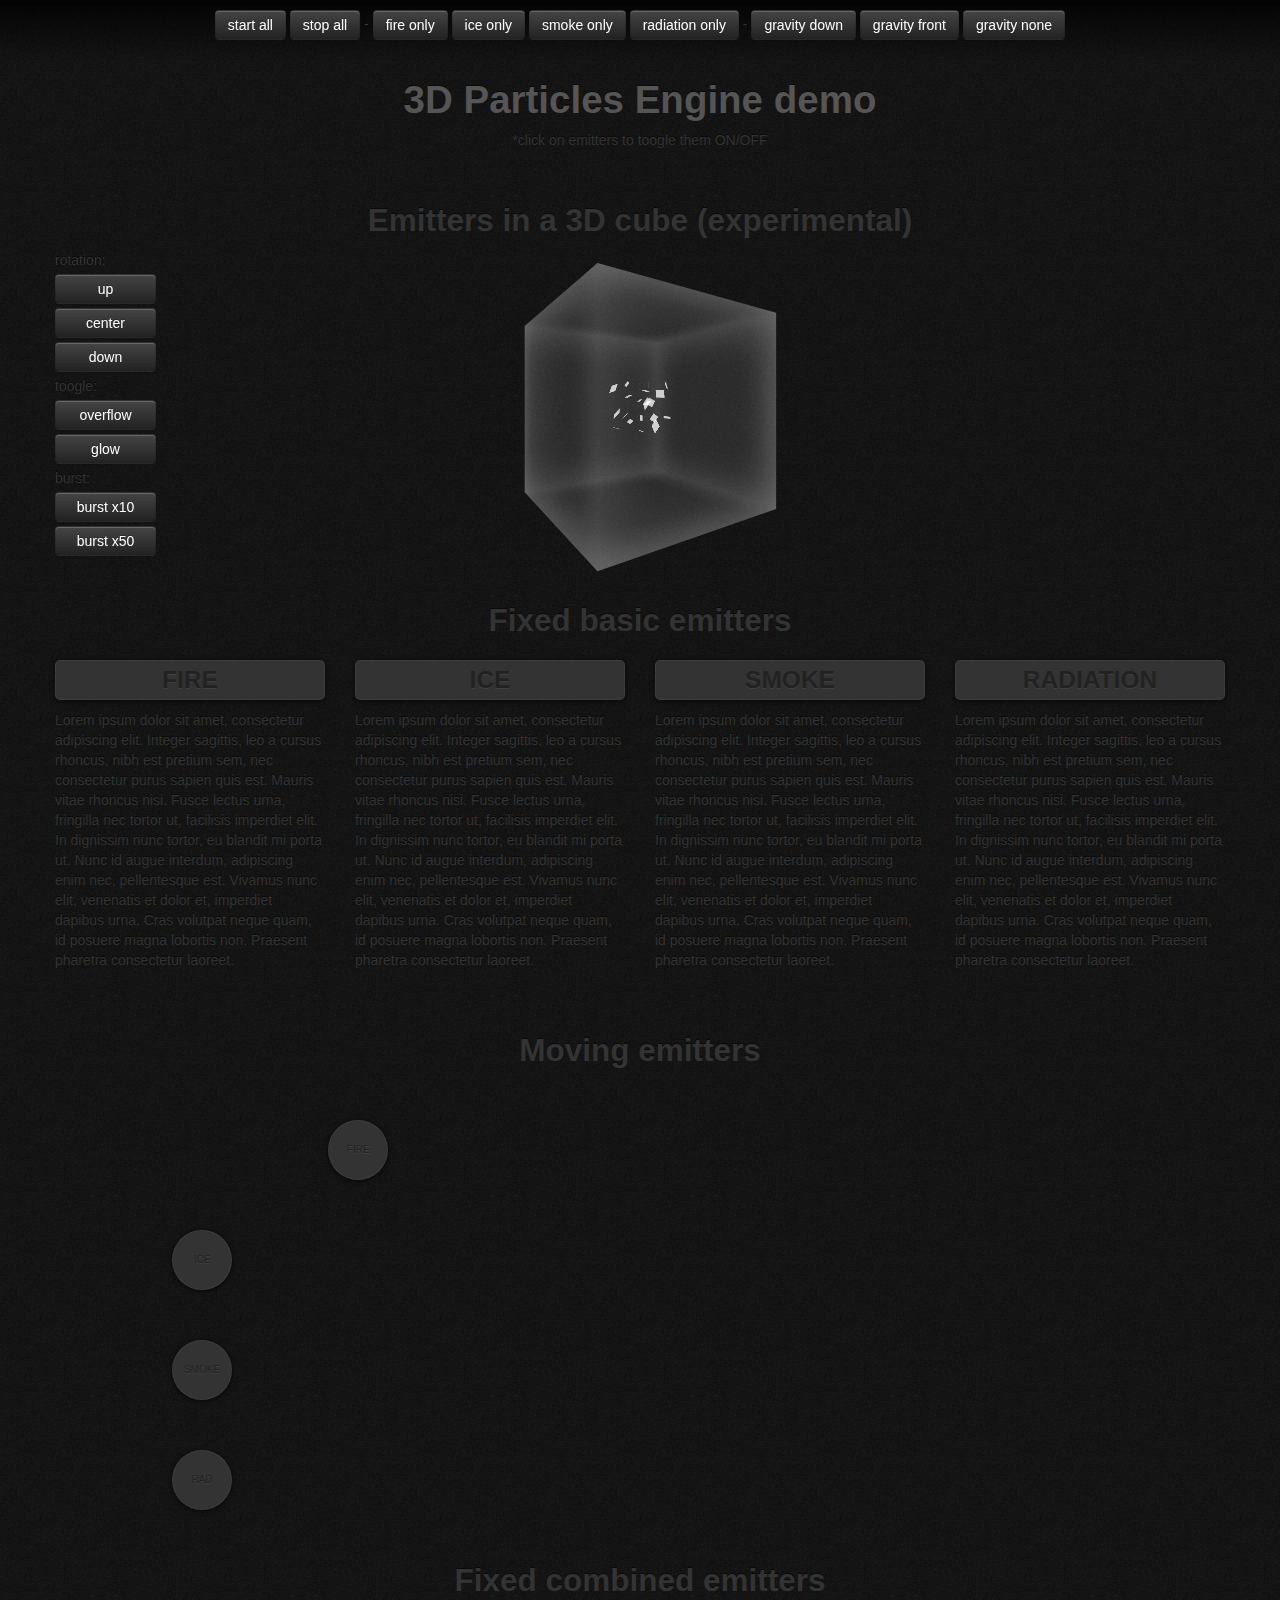
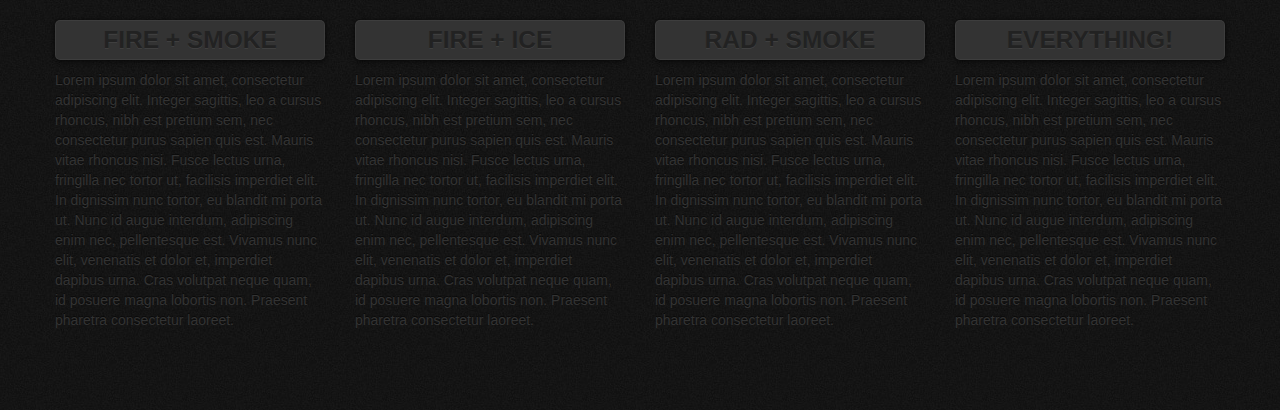
==== commit fb4e2c43: "fix NaN bugs and invert particle friction parameter" ====
--- a/demo/index.html
+++ b/demo/index.html
@@ -80,6 +80,12 @@
                     </div>
                 </div>
 
+                <h2>Moving emitters</h2>
+                <div id="fireBall" class="fire moving emitter">FIRE</div>
+                <div id="iceBall" class="ice moving emitter">ICE</div>
+                <div id="smokeBall" class="smoke moving emitter">SMOKE</div>
+                <div id="radiationBall" class="radiation moving emitter">RAD</div>
+
                 <h2>Fixed combined emitters</h2>
                 <div class="row">
                     <div class="span3">
@@ -100,12 +106,6 @@
                         <p>Lorem ipsum dolor sit amet, consectetur adipiscing elit. Integer sagittis, leo a cursus rhoncus, nibh est pretium sem, nec consectetur purus sapien quis est. Mauris vitae rhoncus nisi. Fusce lectus urna, fringilla nec tortor ut, facilisis imperdiet elit. In dignissim nunc tortor, eu blandit mi porta ut. Nunc id augue interdum, adipiscing enim nec, pellentesque est. Vivamus nunc elit, venenatis et dolor et, imperdiet dapibus urna. Cras volutpat neque quam, id posuere magna lobortis non. Praesent pharetra consectetur laoreet.</p>
                     </div>
                 </div>
-
-                <h2>Moving emitters</h2>
-                <div id="fireBall" class="fire moving emitter">FIRE</div>
-                <div id="iceBall" class="ice moving emitter">ICE</div>
-                <div id="smokeBall" class="smoke moving emitter">SMOKE</div>
-                <div id="radiationBall" class="radiation moving emitter">RAD</div>
             </div>
         </div>
     </div>
--- a/lib/particles-engine/style.css
+++ b/lib/particles-engine/style.css
@@ -7,7 +7,7 @@
     left: 0px;
     overflow: hidden;
     width: 100%;
-    height: 100%;
+    height: inherit;
 }
 
 .particle
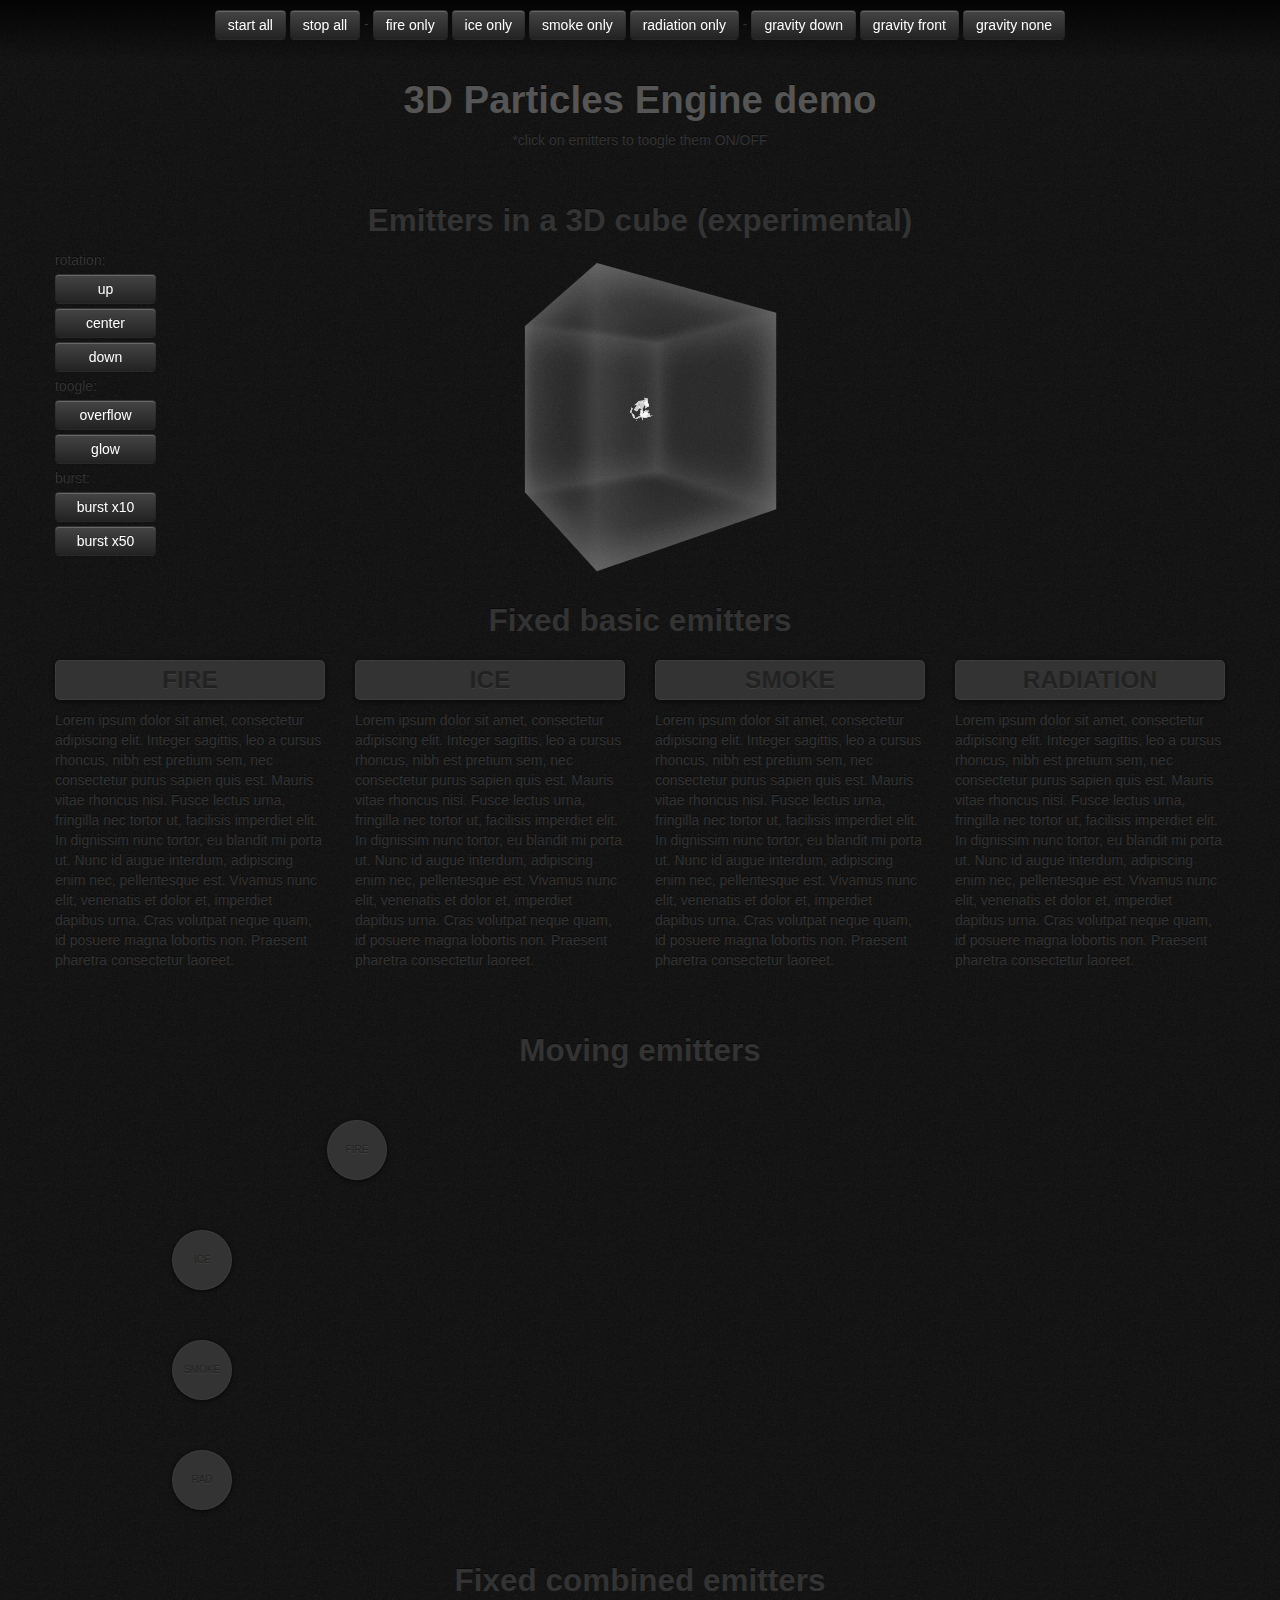
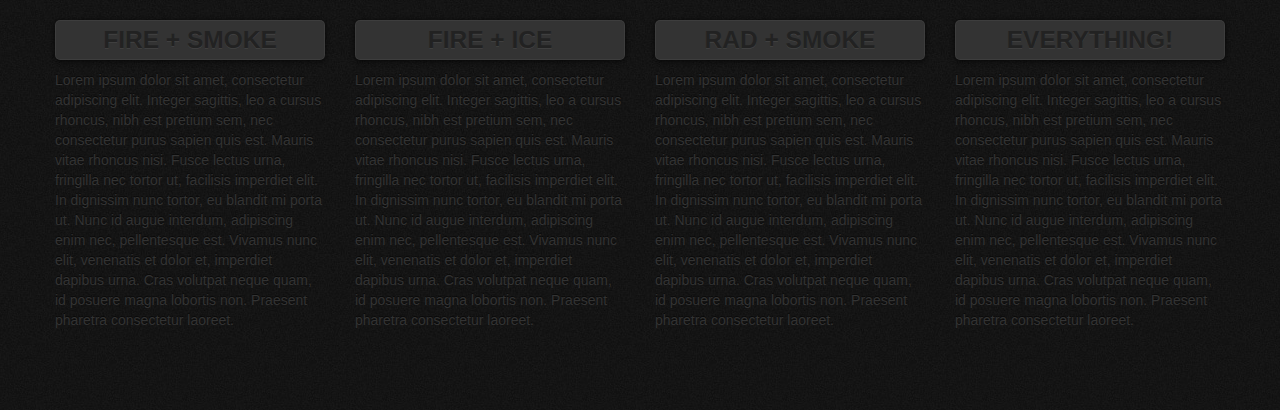
==== commit 7dabc80f: "Add canvas 2D rendering support, requestAnimationFrame support, move and clean some code" ====
--- a/demo/index.html
+++ b/demo/index.html
@@ -16,17 +16,17 @@
     <div id="demo">
         <div class="container">
             <div id="demo-nav">
-                <a href="javascript:void(0);" onclick="pe.startEmitters();" class="btn btn-inverse">start all</a>
-                <a href="javascript:void(0);" onclick="pe.stopEmitters();" class="btn btn-inverse">stop all</a>
+                <a href="javascript:void(0);" onclick="env.startEmitters();" class="btn btn-inverse">start all</a>
+                <a href="javascript:void(0);" onclick="env.stopEmitters();" class="btn btn-inverse">stop all</a>
                 -
                 <a href="javascript:void(0);" onclick="onlyType('fire');" class="btn btn-inverse">fire only</a>
                 <a href="javascript:void(0);" onclick="onlyType('ice');" class="btn btn-inverse" id="auto-click">ice only</a>
                 <a href="javascript:void(0);" onclick="onlyType('smoke');" class="btn btn-inverse">smoke only</a>
                 <a href="javascript:void(0);" onclick="onlyType('radiation');" class="btn btn-inverse">radiation only</a>
                 -
-                <a href="javascript:void(0);" onclick="pe.params.gravity = new Vector(0,300,0);" class="btn btn-inverse">gravity down</a>
-                <a href="javascript:void(0);" onclick="pe.params.gravity = new Vector(0,0,-500);" class="btn btn-inverse">gravity front</a>
-                <a href="javascript:void(0);" onclick="pe.params.gravity = new Vector(0,0,0);" class="btn btn-inverse">gravity none</a>
+                <a href="javascript:void(0);" onclick="env.params.gravity = new Vector(0,300,0);" class="btn btn-inverse">gravity down</a>
+                <a href="javascript:void(0);" onclick="env.params.gravity = new Vector(0,0,-500);" class="btn btn-inverse">gravity front</a>
+                <a href="javascript:void(0);" onclick="env.params.gravity = new Vector(0,0,0);" class="btn btn-inverse">gravity none</a>
             </div>
 
             <div id="demo-content">
@@ -111,11 +111,13 @@
     </div>
 
     <!-- JavaScript files -->
+    <script src="../lib/vendor/raf.js"></script>
     <script src="../lib/vendor/jquery-2.0.2.min.js"></script>
     <script src="../lib/vendor/greensock/TweenMax.min.js"></script>
     <script src="../lib/vendor/bootstrap/js/bootstrap.min.js"></script>
     <script src="../lib/particles-engine/ParticlesEngine.js"></script>
-    <script src="../lib/particles-engine/ParticlesEmitter.js"></script>
+    <script src="../lib/particles-engine/Environment.js"></script>
+    <script src="../lib/particles-engine/Emitter.js"></script>
     <script src="../lib/particles-engine/Particle.js"></script>
     <script src="../lib/particles-engine/Vector.js"></script>
     <script src="js/start.js"></script>
--- a/lib/particles-engine/style.css
+++ b/lib/particles-engine/style.css
@@ -1,13 +1,22 @@
-.particles-engine-display
+.particles-engine-display, .particles-engine-display-canvas
 {
-    pointer-events: none;
+	pointer-events: none;
     position: absolute;
     z-index: 1;
     top: 0px;
     left: 0px;
+}
+
+.particles-engine-display
+{
     overflow: hidden;
     width: 100%;
-    height: inherit;
+    height: 100%;
+}
+
+.particles-engine-display-canvas
+{
+    /*background: rgba(0,255,0,0.1);*/
 }
 
 .particle
